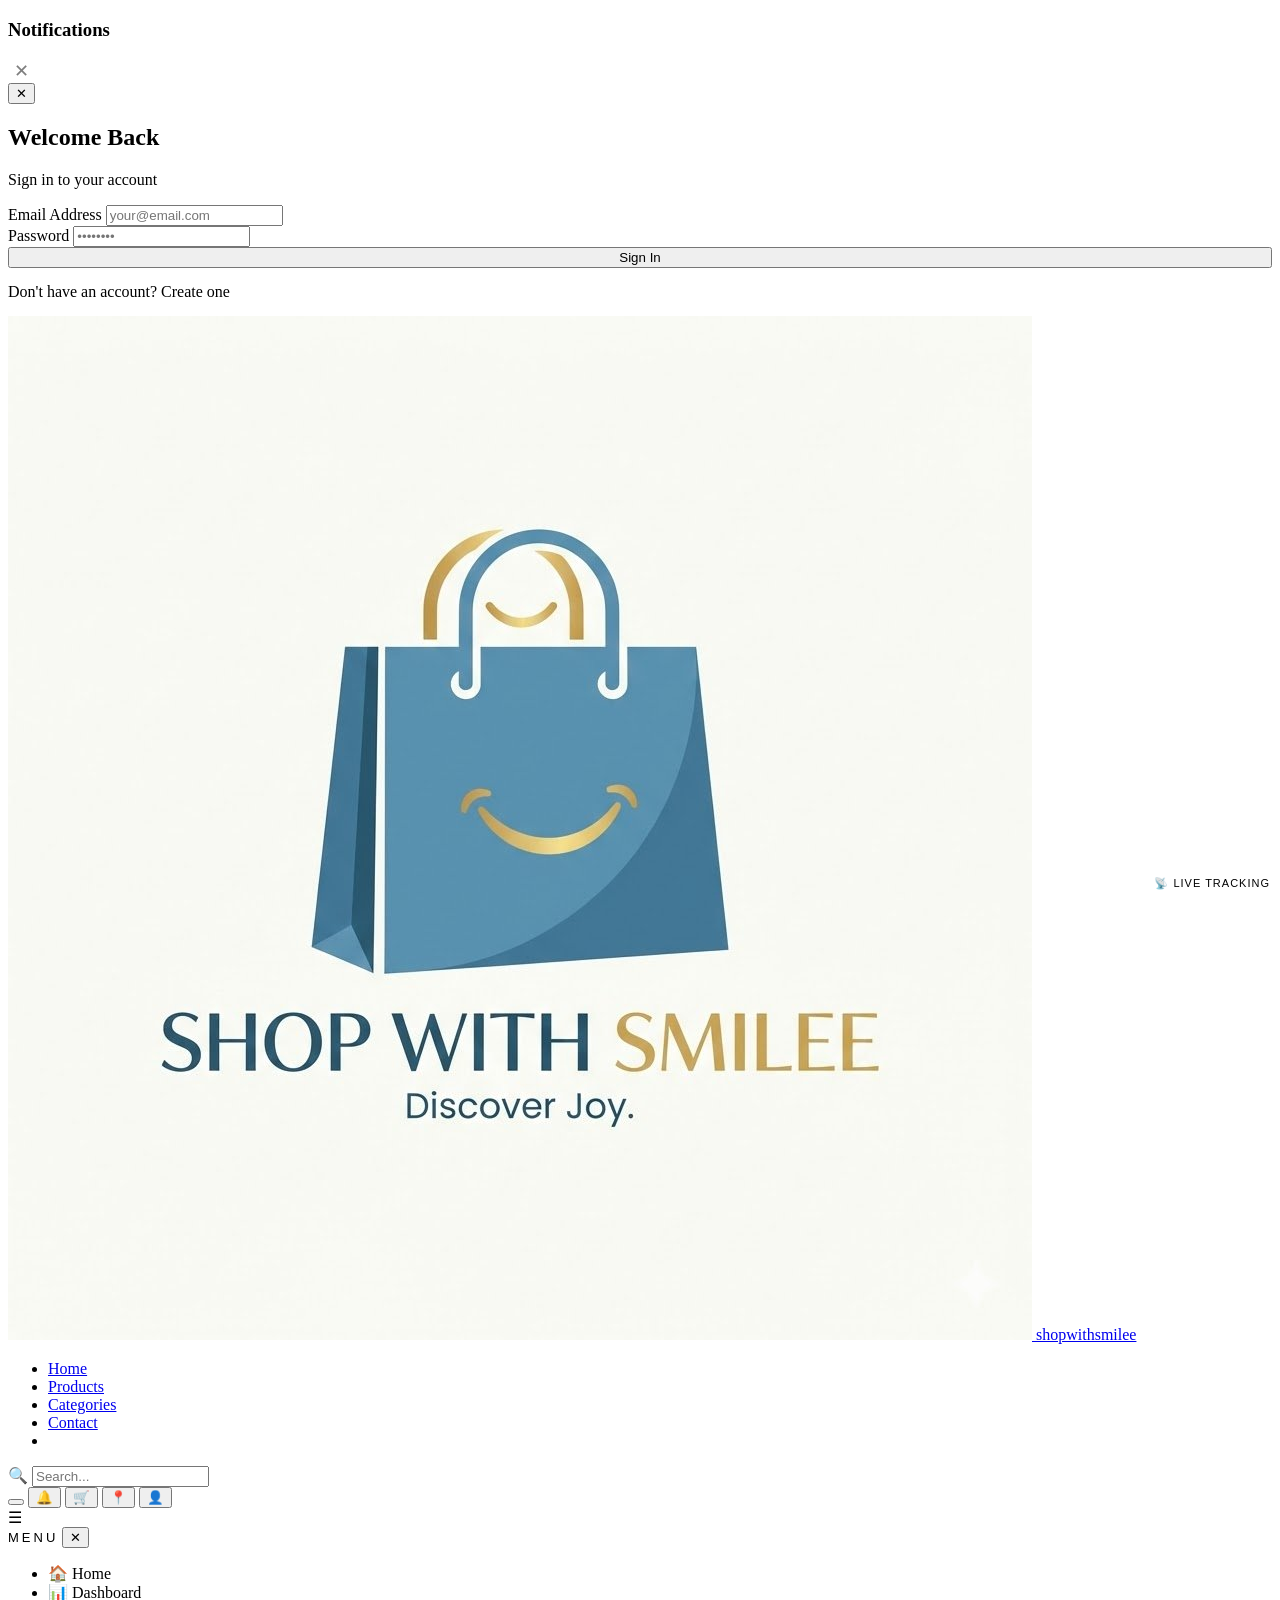
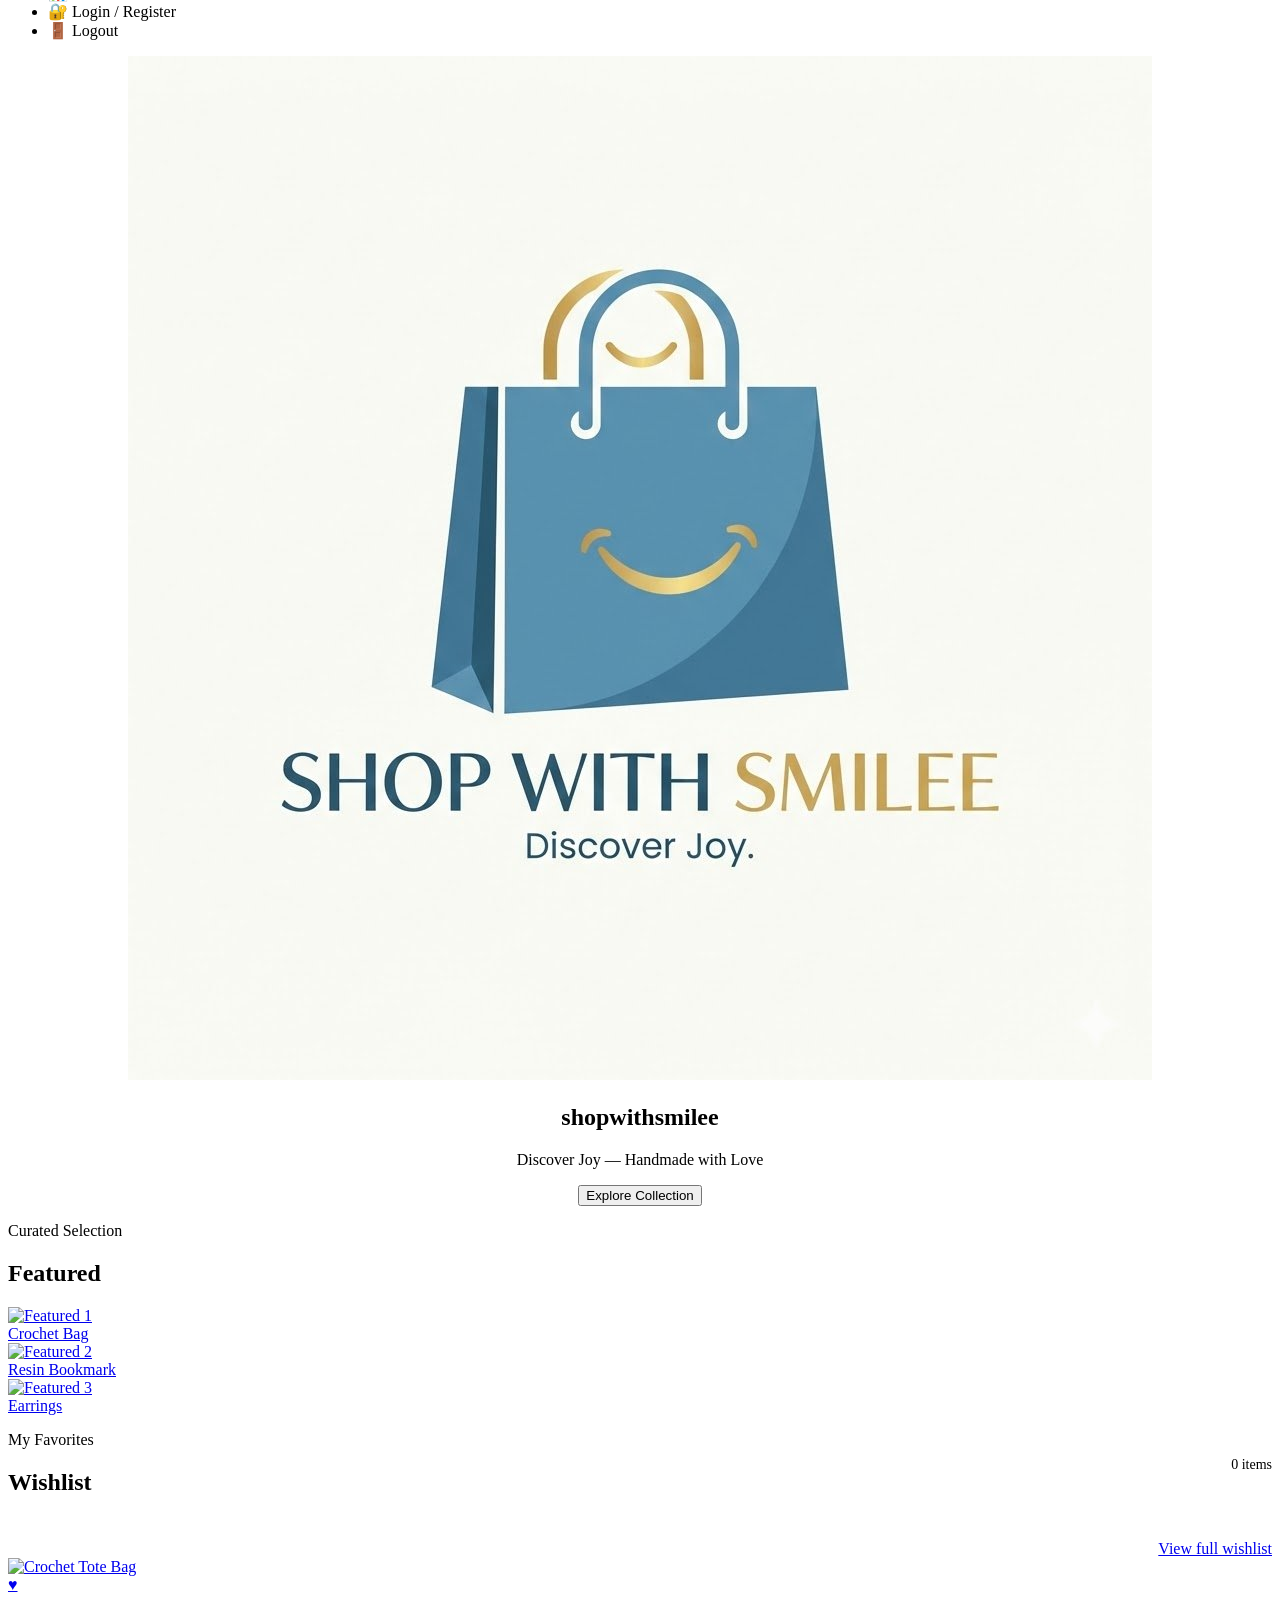
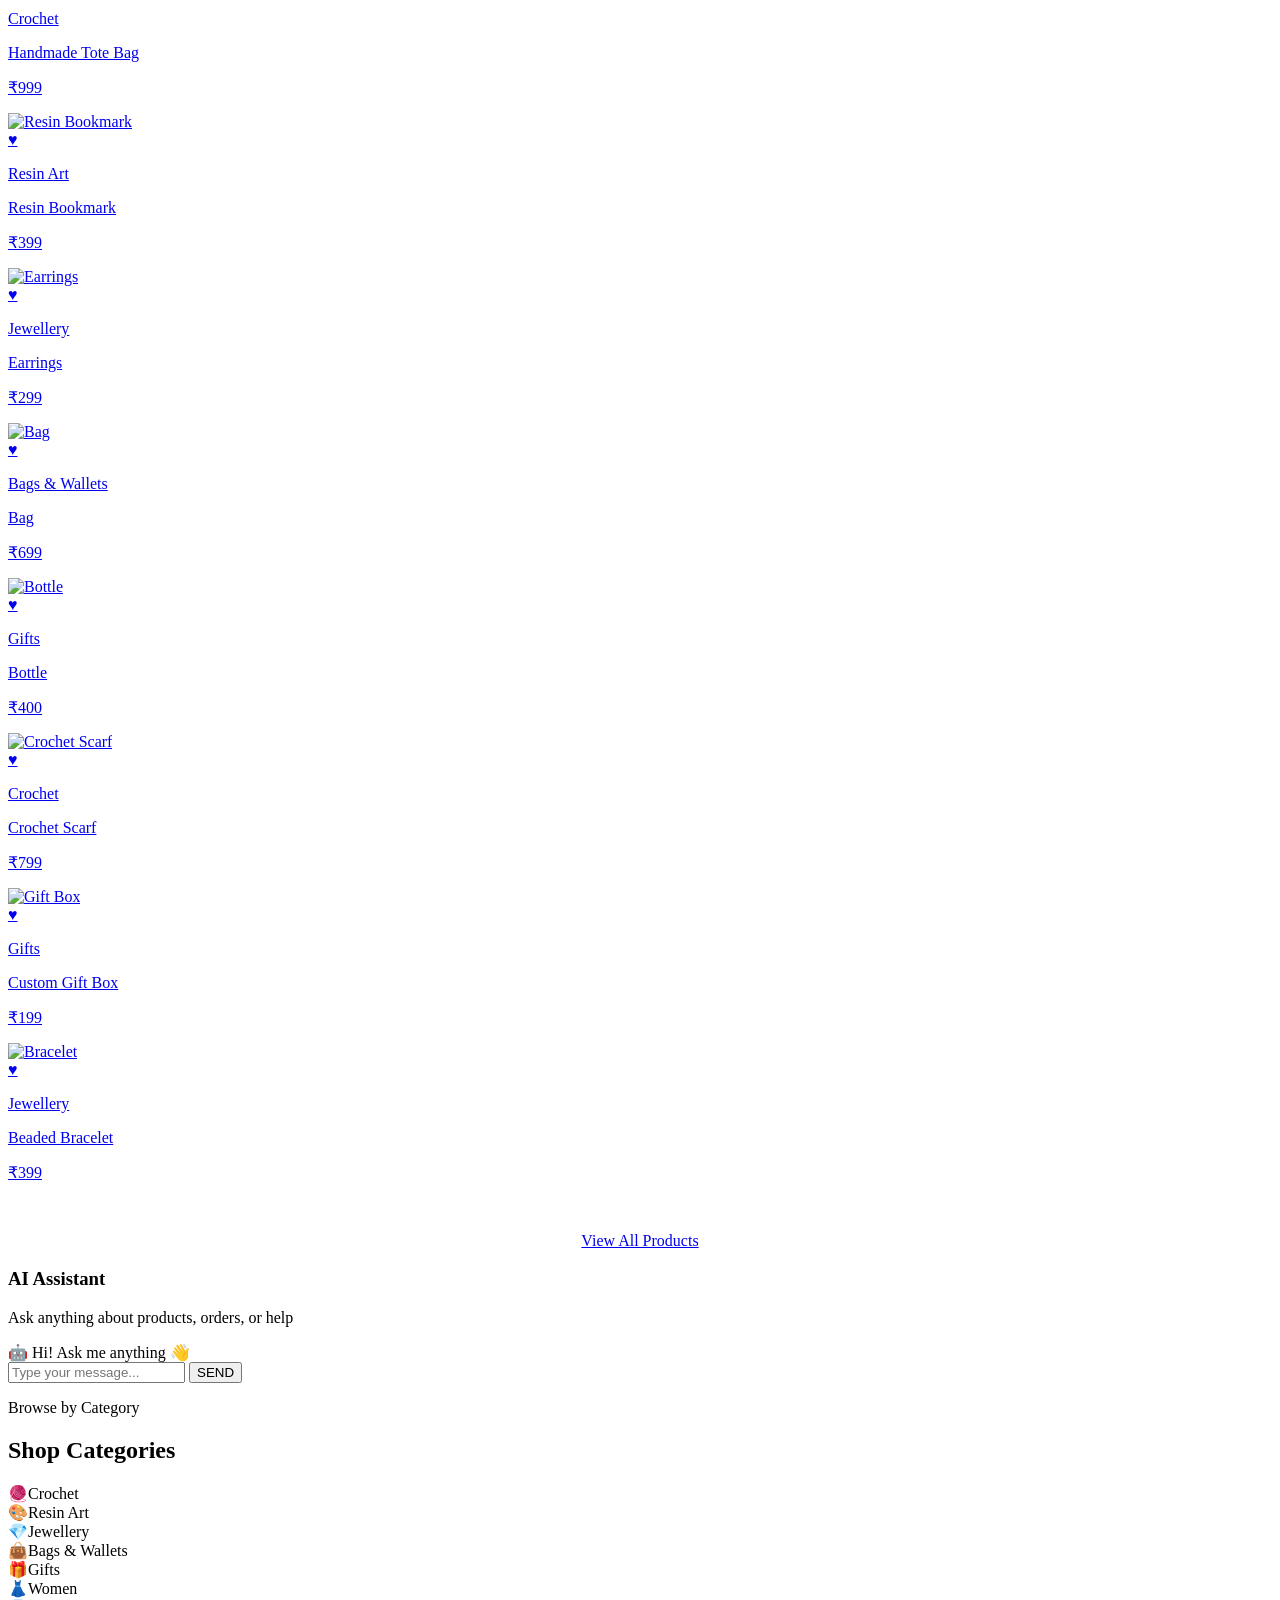
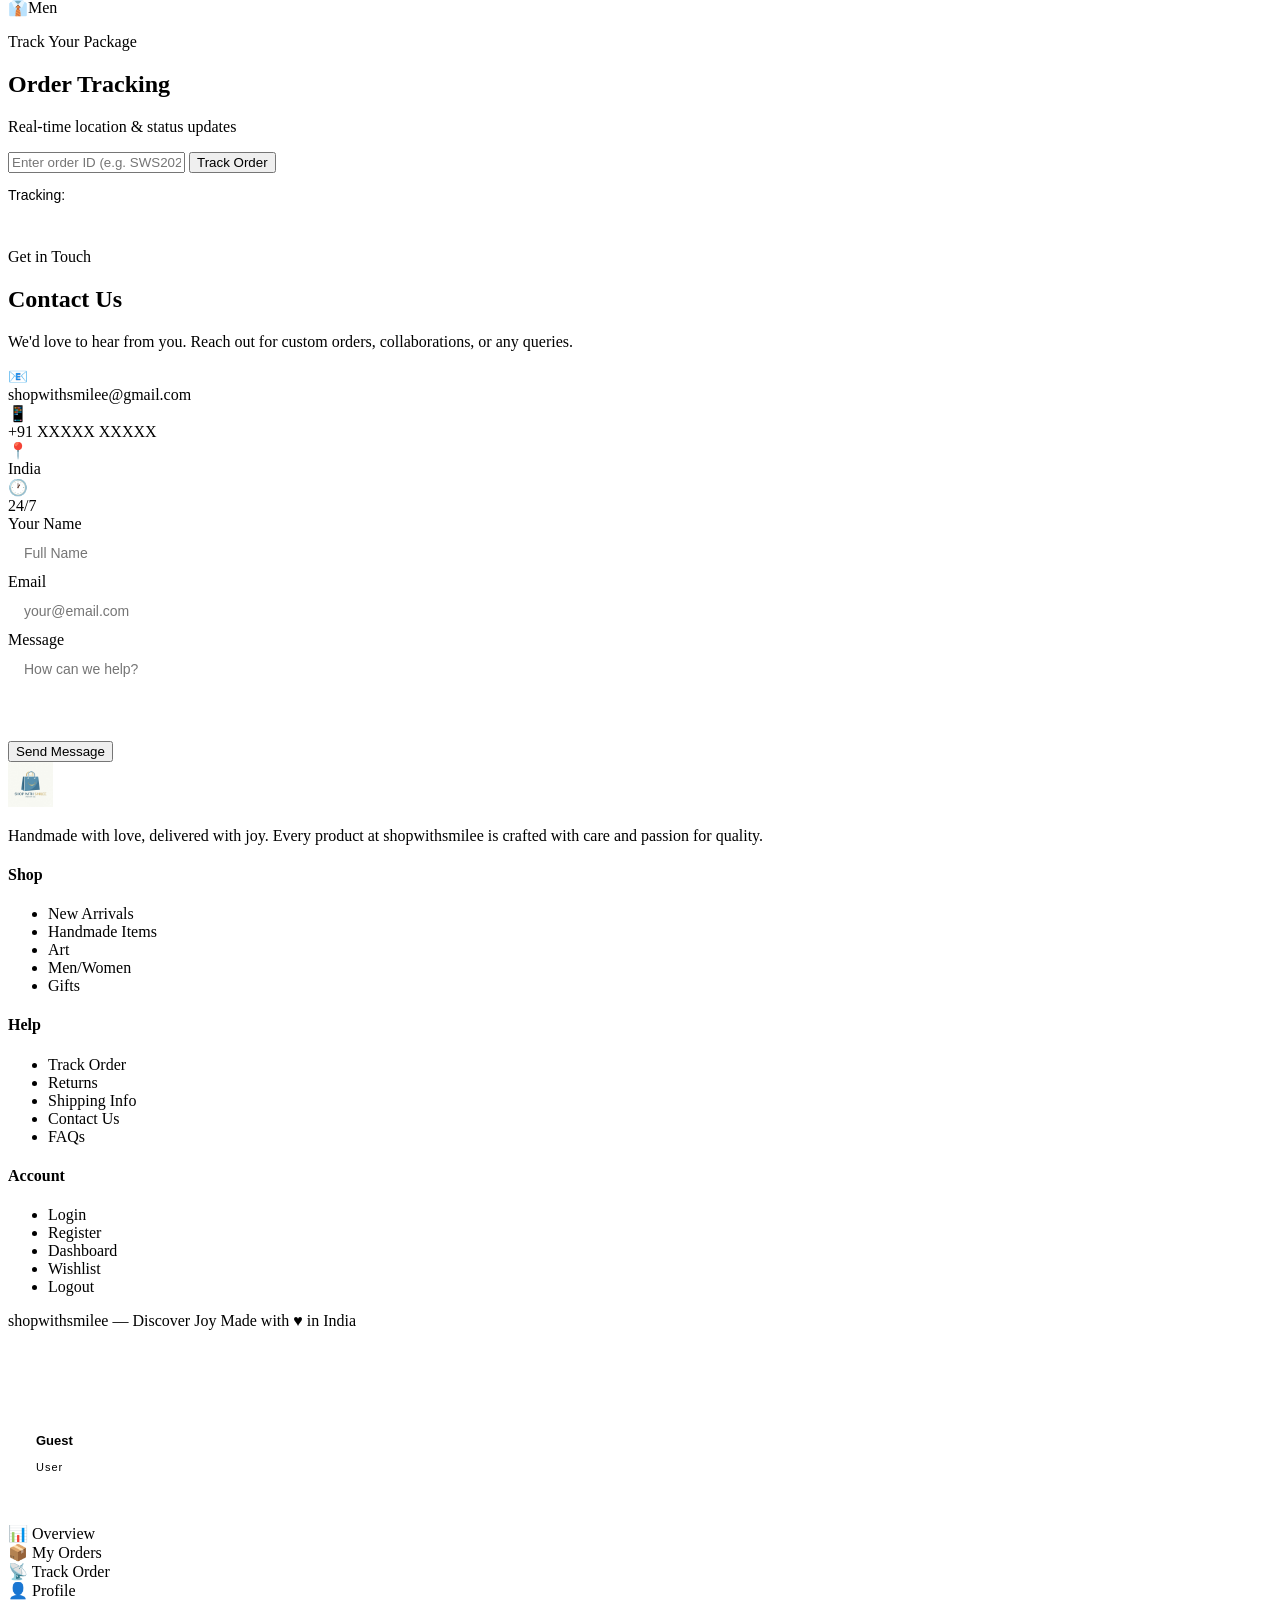
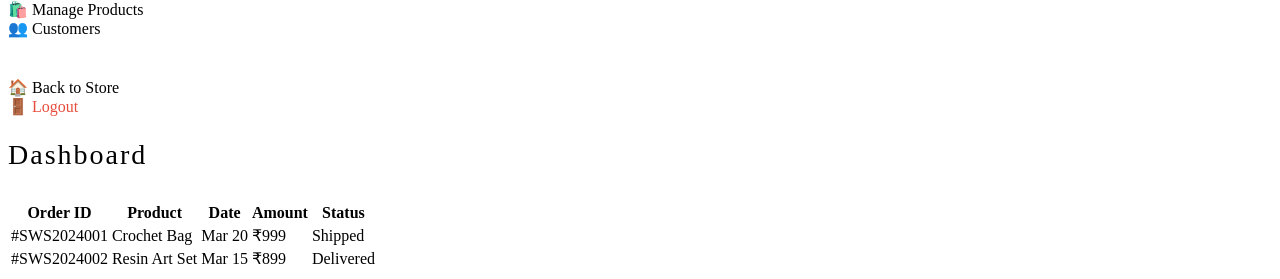
==== index.html @ 30ae318a "Add files via upload" ====
<!DOCTYPE html>
<html lang="en" data-theme="dark">

<head>
  <meta charset="UTF-8">
  <meta name="viewport" content="width=device-width, initial-scale=1.0">
  <title>shopwithsmilee — Discover Joy</title>
  <link rel="icon" href="logo.png" type="image/png">

  <link rel="stylesheet" href="css/style.css">
  <style>
    .hidden {
      display: none !important;
    }
  </style>
</head>

<body>
  <div class="cursor"></div>
  <div class="cursor-dot"></div>
  <div class="toast-container" id="toastContainer"></div>
  <div class="notif-panel" id="notifPanel">
    <div class="notif-header">
      <h3>Notifications</h3>
      <button onclick="closeNotifPanel()"
        style="background:none;border:none;color:var(--text);cursor:pointer;font-size:18px;opacity:0.5;">✕</button>
    </div>
    <div id="notifList"></div>
  </div>
  <div class="modal-overlay" id="authModal" onclick="if(event.target===this)closeLoginModal()">
    <div class="modal">
      <button class="modal-close" onclick="closeLoginModal()">✕</button>
      <h2 id="modalTitle">Welcome Back</h2>
      <p class="modal-subtitle" id="modalSub">Sign in to your account</p>
      <div id="loginForm">
        <p class="auth-error" id="loginError"></p>
        <form onsubmit="login(event)">
          <div class="form-group">
            <label>Email Address</label>
            <input type="email" id="loginEmail" placeholder="your@email.com" required>
          </div>
          <div class="form-group">
            <label>Password</label>
            <input type="password" id="loginPass" placeholder="••••••••" required>
          </div>
          <button type="submit" class="btn btn-gold" style="width:100%;margin-bottom:15px;">Sign In</button>
        </form>
        <div class="auth-switch">
          Don't have an account? <span onclick="showAuthTab('register')">Create one</span>
        </div>
        <p
          style="font-size:11px;color:var(--text3);text-align:center;margin-top:15px;font-family:'Segoe UI',sans-serif;letter-spacing:1px;">
        </p>
      </div>
      <div id="registerForm" style="display:none;">
        <p class="auth-error" id="registerError"></p>
        <form onsubmit="register(event)">
          <div class="form-group">
            <label>Full Name</label>
            <input type="text" id="regName" placeholder="Your Name" required>
          </div>
          <div class="form-group">
            <label>Email Address</label>
            <input type="email" id="regEmail" placeholder="your@email.com" required>
          </div>
          <div class="form-group">
            <label>Password</label>
            <input type="password" id="regPass" placeholder="Create password" required>
          </div>
          <button type="submit" class="btn btn-gold" style="width:100%;margin-bottom:15px;">Create Account</button>
        </form>
        <div class="auth-switch">
          Already have an account? <span onclick="showAuthTab('login')">Sign in</span>
        </div>
      </div>
    </div>
  </div>
  <header>
    <nav>
      <a href="#" class="nav-logo" onclick="closeDashboard()">
        <img src="logo.png" alt="shopwithsmilee logo">
        <span>shopwithsmilee</span>
      </a>
      <ul>
        <li><a href="#" onclick="closeDashboard()">Home</a></li>
        <li><a href="#products" onclick="closeDashboard()">Products</a></li>
        <li><a href="#categories" onclick="closeDashboard()">Categories</a></li>
        <li><a href="#contact" onclick="closeDashboard()">Contact</a></li>
        <li><a href="#" onclick="openDashboard()" id="dashLink" style="display:none;">Dashboard</a></li>
      </ul>
      <div class="nav-right">
        <div class="search-wrapper">
          <span class="search-icon">🔍</span>
          <input type="text" id="searchInput" placeholder="Search..." oninput="searchProducts(this.value)">
        </div>

        <button class="theme-toggle" onclick="toggleTheme()" title="Toggle theme"></button>

        <button class="nav-icon" onclick="toggleNotifPanel()" style="position:relative;">
          🔔
          <div class="notif-dot" id="notifDot"></div>
        </button>

        <button class="nav-icon" onclick="window.location='cart.html'" style="position:relative;">
          🛒
          <div class="cart-badge"></div>
        </button>

        <button class="nav-icon" onclick="getLocation()" title="Enable location for order tracking">📍</button>

        <button class="nav-icon" id="loginBtn" onclick="currentUser ? openDashboard() : openLoginModal()">👤</button>

        <div class="menu-btn nav-icon" onclick="openMenu()">☰</div>
      </div>
    </nav>
  </header>

  <div class="sidebar" id="sidebar">
    <div class="sidebar-header">
      <span
        style="font-size:13px;letter-spacing:3px;text-transform:uppercase;color:var(--text3);font-family:'Segoe UI',sans-serif;">Menu</span>
      <button class="sidebar-close" onclick="closeMenu()">✕</button>
    </div>
    <ul>
      <li onclick="closeDashboard();closeMenu();">🏠 Home</li>
      <li onclick="openDashboard();closeMenu();">📊 Dashboard</li>
      <li onclick="openLoginModal();closeMenu();">🔐 Login / Register</li>
      <li onclick="logout();closeMenu();">🚪 Logout</li>
    </ul>
  </div>
  <div id="overlay" onclick="closeMenu()"></div>
  <div id="mainContent">
    <section class="hero">
      <div class="fade" style="text-align:center;position:relative;z-index:2;">
        <div class="hero-logo-wrap">
          <div class="rotating-square"></div>
          <div class="rotating-square2"></div>
          <img src="logo.png" class="hero-logo" alt="shopwithsmilee">
        </div>
        <h1>shop<span>with</span>smilee</h1>
        <p>Discover Joy — Handmade with Love</p>
        <button class="btn" onclick="scrollToSection('products')">Explore Collection</button>
      </div>
    </section>
    <section class="section fade" id="products">
      <p class="section-label">Curated Selection</p>
      <h2 class="section-title">Featured</h2>

      <div class="featured">
        <a href="products.html?category=crochet" class="featured-card" onclick="goToCategory('crochet');return false;">
          <img src="https://images.unsplash.com/photo-1548036328-c9fa89d128fa?w=800&q=80" alt="Featured 1">
          <div class="overlay">Crochet Bag</div>
        </a>
        <a href="products.html?category=resin" class="featured-card" onclick="goToCategory('resin');return false;">
          <img src="https://i.pinimg.com/1200x/8d/f5/cc/8df5cc351829e4ac20a282f4208ee265.jpg" alt="Featured 2">
          <div class="overlay">Resin Bookmark</div>
        </a>
        <a href="products.html?category=jewellery" class="featured-card"
          onclick="goToCategory('jewellery');return false;">
          <img src="https://i.pinimg.com/1200x/d7/65/47/d76547a6725f466234883b1d8cabcb10.jpg" alt="Featured 3">
          <div class="overlay">Earrings</div>
        </a>
      </div>

      <section class="section fade" id="wishlistSection">
        <div style="display:flex;align-items:center;justify-content:space-between;gap:1rem;flex-wrap:wrap;">
          <div>
            <p class="section-label">My Favorites</p>
            <h2 class="section-title">Wishlist</h2>
          </div>
          <div id="wishlistCount" style="font-size:14px;color:var(--text3);">0 items</div>
        </div>
        <div class="wishlist-preview" id="wishlistPreview" style="margin-top:24px;"></div>
        <div style="margin-top:18px; text-align:right;">
          <a href="wishlist.html" class="btn btn-gold">View full wishlist</a>
        </div>
      </section>

      <div class="products-grid" id="productsGrid">
        <a href="product.html?id=handmade-tote-bag" class="product-card">
          <div class="card-img-wrap">
            <img src="https://i.pinimg.com/1200x/9e/17/bb/9e17bbd8501a84c3ba8adc063e0e12e3.jpg" alt="Crochet Tote Bag">
          </div>
          <div class="card-wishlist" onclick="event.preventDefault();addToWishlistFromCard(this)">♥</div>
          <div class="card-info">
            <p class="card-tag">Crochet</p>
            <p class="card-name">Handmade Tote Bag</p>
            <p class="card-price">₹999</p>
          </div>
        </a>

        <a href="product.html?id=resin-bookmark" class="product-card">
          <div class="card-img-wrap">
            <img src='https://i.pinimg.com/1200x/8d/f5/cc/8df5cc351829e4ac20a282f4208ee265.jpg' alt="Resin Bookmark">
          </div>
          <div class="card-wishlist" onclick="event.preventDefault();addToWishlistFromCard(this)">♥</div>
          <div class="card-info">
            <p class="card-tag">Resin Art</p>
            <p class="card-name">Resin Bookmark</p>
            <p class="card-price">₹399</p>
          </div>
        </a>

        <a href="product.html?id=earrings" class="product-card">
          <div class="card-img-wrap">
            <img src="https://i.pinimg.com/1200x/d7/65/47/d76547a6725f466234883b1d8cabcb10.jpg" alt="Earrings">
          </div>
          <div class="card-wishlist" onclick="event.preventDefault();addToWishlistFromCard(this)">♥</div>
          <div class="card-info">
            <p class="card-tag">Jewellery</p>
            <p class="card-name">Earrings</p>
            <p class="card-price">₹299</p>
          </div>
        </a>

        <a href="product.html?id=bag" class="product-card">
          <div class="card-img-wrap">
            <img src="https://i.pinimg.com/1200x/82/38/9e/82389eec47c237d0fd8855c1ccf81f16.jpg" alt="Bag">
          </div>
          <div class="card-wishlist" onclick="event.preventDefault();addToWishlistFromCard(this)">♥</div>
          <div class="card-info">
            <p class="card-tag">Bags & Wallets</p>
            <p class="card-name">Bag</p>
            <p class="card-price">₹699</p>
          </div>
        </a>

        <a href="product.html?id=bottle" class="product-card">
          <div class="card-img-wrap">
            <img src="https://images.unsplash.com/photo-1602143407151-7111542de6e8?w=400&q=80" alt="Bottle">
          </div>
          <div class="card-wishlist" onclick="event.preventDefault();addToWishlistFromCard(this)">♥</div>
          <div class="card-info">
            <p class="card-tag">Gifts</p>
            <p class="card-name">Bottle</p>
            <p class="card-price">₹400</p>
          </div>
        </a>

        <a href="product.html?id=crochet-scarf" class="product-card">
          <div class="card-img-wrap">
            <img src="https://i.pinimg.com/736x/49/d4/4e/49d44ee86c27da0428bfda907baa7f34.jpg" alt="Crochet Scarf">
          </div>
          <div class="card-wishlist" onclick="event.preventDefault();addToWishlistFromCard(this)">♥</div>
          <div class="card-info">
            <p class="card-tag">Crochet</p>
            <p class="card-name">Crochet Scarf</p>
            <p class="card-price">₹799</p>
          </div>
        </a>

        <a href="product.html?id=gift-box" class="product-card">
          <div class="card-img-wrap">
            <img src="https://i.pinimg.com/736x/dc/a3/c5/dca3c55ada4a19c87bbb351b8e697ade.jpg" alt="Gift Box">
          </div>
          <div class="card-wishlist" onclick="event.preventDefault();addToWishlistFromCard(this)">♥</div>
          <div class="card-info">
            <p class="card-tag">Gifts</p>
            <p class="card-name">Custom Gift Box</p>
            <p class="card-price">₹199</p>
          </div>
        </a>

        <a href="products.html" class="product-card">
          <div class="card-img-wrap">
            <img src="https://tse3.mm.bing.net/th/id/OIP.QENkMEyNWrg93ZJokPGT1wHaJP?rs=1&pid=ImgDetMain&o=7&rm=3"
              alt="Bracelet">
          </div>
          <div class="card-wishlist" onclick="event.preventDefault();addToWishlistFromCard(this)">♥</div>
          <div class="card-info">
            <p class="card-tag">Jewellery</p>
            <p class="card-name">Beaded Bracelet</p>
            <p class="card-price">₹399</p>
          </div>
        </a>
      </div>

      <div style="text-align:center;margin-top:50px;">
        <a href="products.html" class="btn">View All Products</a>
      </div>



      <section class="ai-section">
        <h1>AI Assistant</h1>

        <div class="ai-container">
          <p class="ai-sub">Ask anything about products, orders, or help</p>

          <div id="chatMessages" class="chat-box">
            <div class="bot-msg">🤖 Hi! Ask me anything 👋</div>
          </div>

          <div class="chat-input-area">
            <input id="chatInput" placeholder="Type your message..." />
            <button onclick="askAI()">SEND</button>
          </div>
        </div>
      </section>

      <script>
        async function askAI() {
          const input = document.getElementById("chatInput");
          const chat = document.getElementById("chatMessages");

          const msg = input.value.trim();
          if (!msg) return;

          chat.innerHTML += `<div><b>You:</b> ${msg}</div>`;
          input.value = "";

          chat.innerHTML += `<div id="loading">🤖 Thinking...</div>`;
          chat.scrollTop = chat.scrollHeight;

          try {
            const res = await fetch("https://openrouter.ai/api/v1/chat/completions", {
              method: "POST",
              headers: {
                "Authorization": "Bearer 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",
                "Content-Type": "application/json",
                "HTTP-Referer": "http://127.0.0.1:5500",
                "X-Title": "shopwithsmilee"
              },
              body: JSON.stringify({
                model: "openrouter/auto",
                messages: [
                  {
                    role: "system",
                    content: `{

You are an AI shopping assistant for shopwithsmilee. Talk like a human and suggest products only when they ask for product recommendations.
 Ask me about products, styling tips, or anything about your orders!

ONLY suggest products from this list:

1. Crochet Tote Bag → product1.html
2. Resin Art → products.html
3. Earrings → products.html
4. Bag → products.html
5. Gift Box → products.html

RULES:
- Only suggest products when they ask if they ask about one product give link of that particular product.
-use fakestore api to suggest similar products if they ask for more options.
- Always suggest with clickable HTML links
- Format MUST be like:
 <a href="product1.html" target="_blank">Crochet Tote Bag</a>
- Keep answers short (1-2 lines)
- Be friendly

Example:
You can try this <a href="product1.html" target="_blank">Crochet Tote Bag</a> — stylish and handmade! 🎁
`
                  },
                  {
                    role: "user",
                    content: msg
                  }
                ]
              })
            });

            const data = await res.json();
            console.log(data);

            document.getElementById("loading").remove();

            let reply = "No response";

            if (data.choices && data.choices.length > 0) {
              reply =
                data.choices[0].message?.content ||
                data.choices[0].text ||
                "Empty reply";
            } else if (data.error) {
              reply = "Error: " + data.error.message;
            }

            chat.innerHTML += `<div><b>AI:</b> ${reply}</div>`;
            chat.scrollTop = chat.scrollHeight;

          } catch (err) {
            document.getElementById("loading").remove();
            chat.innerHTML += `<div style="color:red;">⚠️ Connection error</div>`;
          }
        }
      </script>

      <section class="section fade" id="categories">
        <p class="section-label">Browse by Category</p>
        <h2 class="section-title">Shop Categories</h2>
        <div class="categories-grid">
          <div class="cat-card" onclick="goToCategory('crochet')"><span class="cat-icon">🧶</span>Crochet</div>
          <div class="cat-card" onclick="goToCategory('resin')"><span class="cat-icon">🎨</span>Resin Art</div>
          <div class="cat-card" onclick="goToCategory('jewellery')"><span class="cat-icon">💎</span>Jewellery</div>
          <div class="cat-card" onclick="goToCategory('bags')"><span class="cat-icon">👜</span>Bags & Wallets</div>
          <div class="cat-card" onclick="goToCategory('gifts')"><span class="cat-icon">🎁</span>Gifts</div>
          <div class="cat-card" onclick="goToCategory('women')"><span class="cat-icon">👗</span>Women</div>
          <div class="cat-card" onclick="goToCategory('men')"><span class="cat-icon">👔</span>Men</div>
        </div>
      </section>

      <section class="section fade" id="tracking">
        <p class="section-label">Track Your Package</p>
        <h2 class="section-title">Order Tracking</h2>
        <div class="tracking-panel">
          <p class="tracking-subtitle">Real-time location & status updates</p>
          <div class="tracking-input-row">
            <input type="text" id="trackingInput" placeholder="Enter order ID (e.g. SWS2024001)">
            <button class="btn btn-accent" onclick="openOrders()">Track Order</button>
          </div>
          <div id="trackingResult" class="tracking-result">
            <p style="font-size:14px;font-family:'Segoe UI',sans-serif;color:var(--text2);margin-bottom:10px;">
              Tracking: <strong id="trackingProduct"></strong>
            </p>
            <div id="trackingTimeline" class="tracking-timeline"></div>
            <div id="trackingMap" class="track-map">
              <div class="map-grid"></div>
              <div id="mapPin" class="map-pin" style="left:15%;top:50%;transform:translate(-50%,-50%)">📦</div>
              <div
                style="position:absolute;bottom:10px;right:10px;font-size:11px;letter-spacing:1px;z-index:2;font-family:'Segoe UI',sans-serif;color:var(--text3);">
                📡 LIVE TRACKING
              </div>
            </div>
          </div>
        </div>
      </section>
      <section class="section fade" id="contact">
        <p class="section-label">Get in Touch</p>
        <h2 class="section-title">Contact Us</h2>
        <div class="contact-grid">
          <div class="contact-info">
            <p>We'd love to hear from you. Reach out for custom orders, collaborations, or any queries.</p>
            <div class="contact-detail">
              <div class="contact-detail-icon">📧</div>
              <span>shopwithsmilee@gmail.com</span>
            </div>
            <div class="contact-detail">
              <div class="contact-detail-icon">📱</div>
              <span>+91 XXXXX XXXXX</span>
            </div>
            <div class="contact-detail">
              <div class="contact-detail-icon">📍</div>
              <span>India</span>
            </div>
            <div class="contact-detail">
              <div class="contact-detail-icon">🕐</div>
              <span>24/7</span>
            </div>
          </div>
          <div>
            <div class="form-group">
              <label>Your Name</label>
              <input type="text" placeholder="Full Name"
                style="background:var(--bg3);border:1px solid var(--border);color:var(--text);padding:12px 16px;width:100%;font-size:14px;font-family:'Segoe UI',sans-serif;border-radius:2px;">
            </div>
            <div class="form-group">
              <label>Email</label>
              <input type="email" placeholder="your@email.com"
                style="background:var(--bg3);border:1px solid var(--border);color:var(--text);padding:12px 16px;width:100%;font-size:14px;font-family:'Segoe UI',sans-serif;border-radius:2px;">
            </div>
            <div class="form-group">
              <label>Message</label>
              <textarea rows="4" placeholder="How can we help?"
                style="background:var(--bg3);border:1px solid var(--border);color:var(--text);padding:12px 16px;width:100%;font-size:14px;font-family:'Segoe UI',sans-serif;border-radius:2px;resize:vertical;"></textarea>
            </div>


            <button class="btn btn-accent"
              onclick="showToast('Message Sent','We will get back to you shortly!','success')">Send Message</button>
          </div>
        </div>
      </section>

      <footer>
        <div class="footer-grid">
          <div class="footer-brand">
            <img src="logo.png" style="height:45px;">
            <p>Handmade with love, delivered with joy. Every product at shopwithsmilee is crafted with care and passion
              for quality.</p>
          </div>
          <div class="footer-col">
            <h4>Shop</h4>
            <ul>
              <li>New Arrivals</li>
              <li>Handmade Items</li>
              <li>Art</li>
              <li>Men/Women</li>
              <li>Gifts</li>
            </ul>
          </div>
          <div class="footer-col">
            <h4>Help</h4>
            <ul>
              <li onclick="scrollToSection('tracking')">Track Order</li>
              <li>Returns</li>
              <li>Shipping Info</li>
              <li onclick="scrollToSection('contact')">Contact Us</li>
              <li>FAQs</li>
            </ul>
          </div>
          <div class="footer-col">
            <h4>Account</h4>
            <ul>
              <li onclick="openLoginModal()">Login</li>
              <li onclick="showAuthTab('register');openLoginModal()">Register</li>
              <li onclick="openDashboard()">Dashboard</li>
              <li>Wishlist</li>
              <li onclick="logout()">Logout</li>
            </ul>
          </div>
        </div>
        <div class="footer-bottom">
          <span>shopwithsmilee — Discover Joy</span>
          <span>Made with ♥ in India</span>
        </div>
      </footer>

  </div>

  <div class="dashboard-page" id="dashboardPage" style="padding-top:70px;">
    <div class="dashboard-layout">
      <div class="dash-sidebar">
        <div style="padding:20px 28px 30px;border-bottom:1px solid var(--border);margin-bottom:10px;">
          <p style="font-size:13px;font-family:'Segoe UI',sans-serif;font-weight:600;" id="userLabel">Guest</p>
          <p style="font-size:11px;color:var(--text3);font-family:'Segoe UI',sans-serif;letter-spacing:1px;margin-top:4px;"
            id="userRole">User</p>
        </div>
        <div class="dash-sidebar-item active" data-tab="overview" onclick="switchDashTab('overview')">📊 Overview</div>
        <div class="dash-sidebar-item" data-tab="orders" onclick="switchDashTab('orders')">📦 My Orders</div>
        <div class="dash-sidebar-item" data-tab="track" onclick="switchDashTab('track')">📡 Track Order</div>
        <div class="dash-sidebar-item" data-tab="profile" onclick="switchDashTab('profile')">👤 Profile</div>
        <div class="dash-sidebar-item admin-only" data-tab="products" onclick="switchDashTab('products')">🛍️ Manage
          Products</div>
        <div class="dash-sidebar-item admin-only" data-tab="customers" onclick="switchDashTab('customers')">👥 Customers
        </div>
        <div class="dash-sidebar-item" onclick="closeDashboard()"
          style="margin-top:20px;border-top:1px solid var(--border);padding-top:20px;">🏠 Back to Store</div>
        <div class="dash-sidebar-item" onclick="logout()" style="color:#e74c3c;">🚪 Logout</div>
      </div>

      <div class="dash-content" id="dashMainContent">
        <h2 style="font-size:28px;font-weight:300;letter-spacing:2px;margin-bottom:30px;" id="dashTitle">Dashboard</h2>
        <div class="dash-cards" id="dashStats"></div>
        <div class="dash-table">
          <table>
            <thead>
              <tr>
                <th>Order ID</th>
                <th>Product</th>
                <th>Date</th>
                <th>Amount</th>
                <th>Status</th>
              </tr>
            </thead>
            <tbody>
              <tr>
                <td>#SWS2024001</td>
                <td>Crochet Bag</td>
                <td>Mar 20</td>
                <td>₹999</td>
                <td><span class="status-badge status-shipped">Shipped</span></td>
              </tr>
              <tr>
                <td>#SWS2024002</td>
                <td>Resin Art Set</td>
                <td>Mar 15</td>
                <td>₹899</td>
                <td><span class="status-badge status-delivered">Delivered</span></td>
              </tr>
            </tbody>
          </table>
        </div>
      </div>
    </div>
  </div>

  <script src="js/main.js"></script>
  <script>

    function updateDashRoleLabel() {
      const roleEl = document.getElementById('userRole');

      if (roleEl && currentUser) roleEl.textContent = currentUser.role === 'admin' ? '🛡️ Administrator' : '👤 Customer';
    }

    const _origUpdateAuthUI = updateAuthUI;

    document.addEventListener('DOMContentLoaded', () => {
      updateDashRoleLabel();
      renderDashboard();
    });

  </script>

</body>

</html>
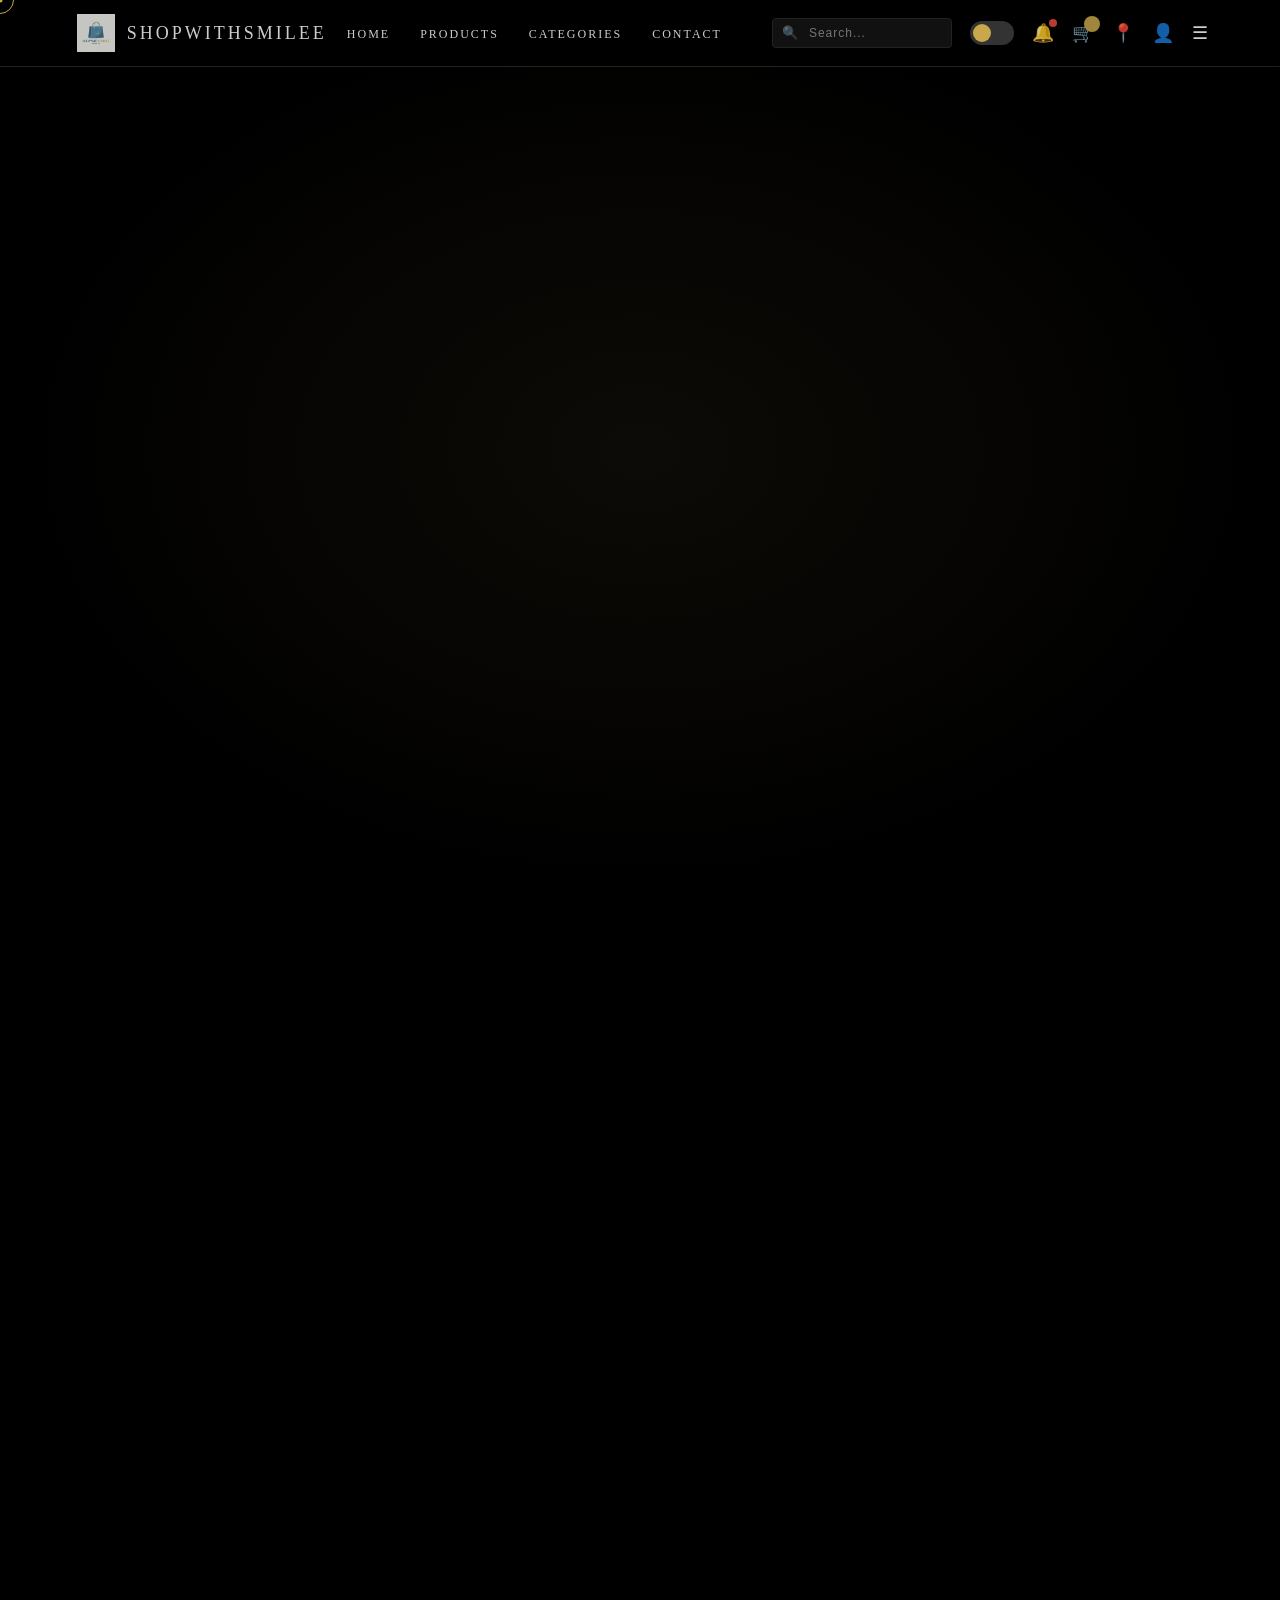
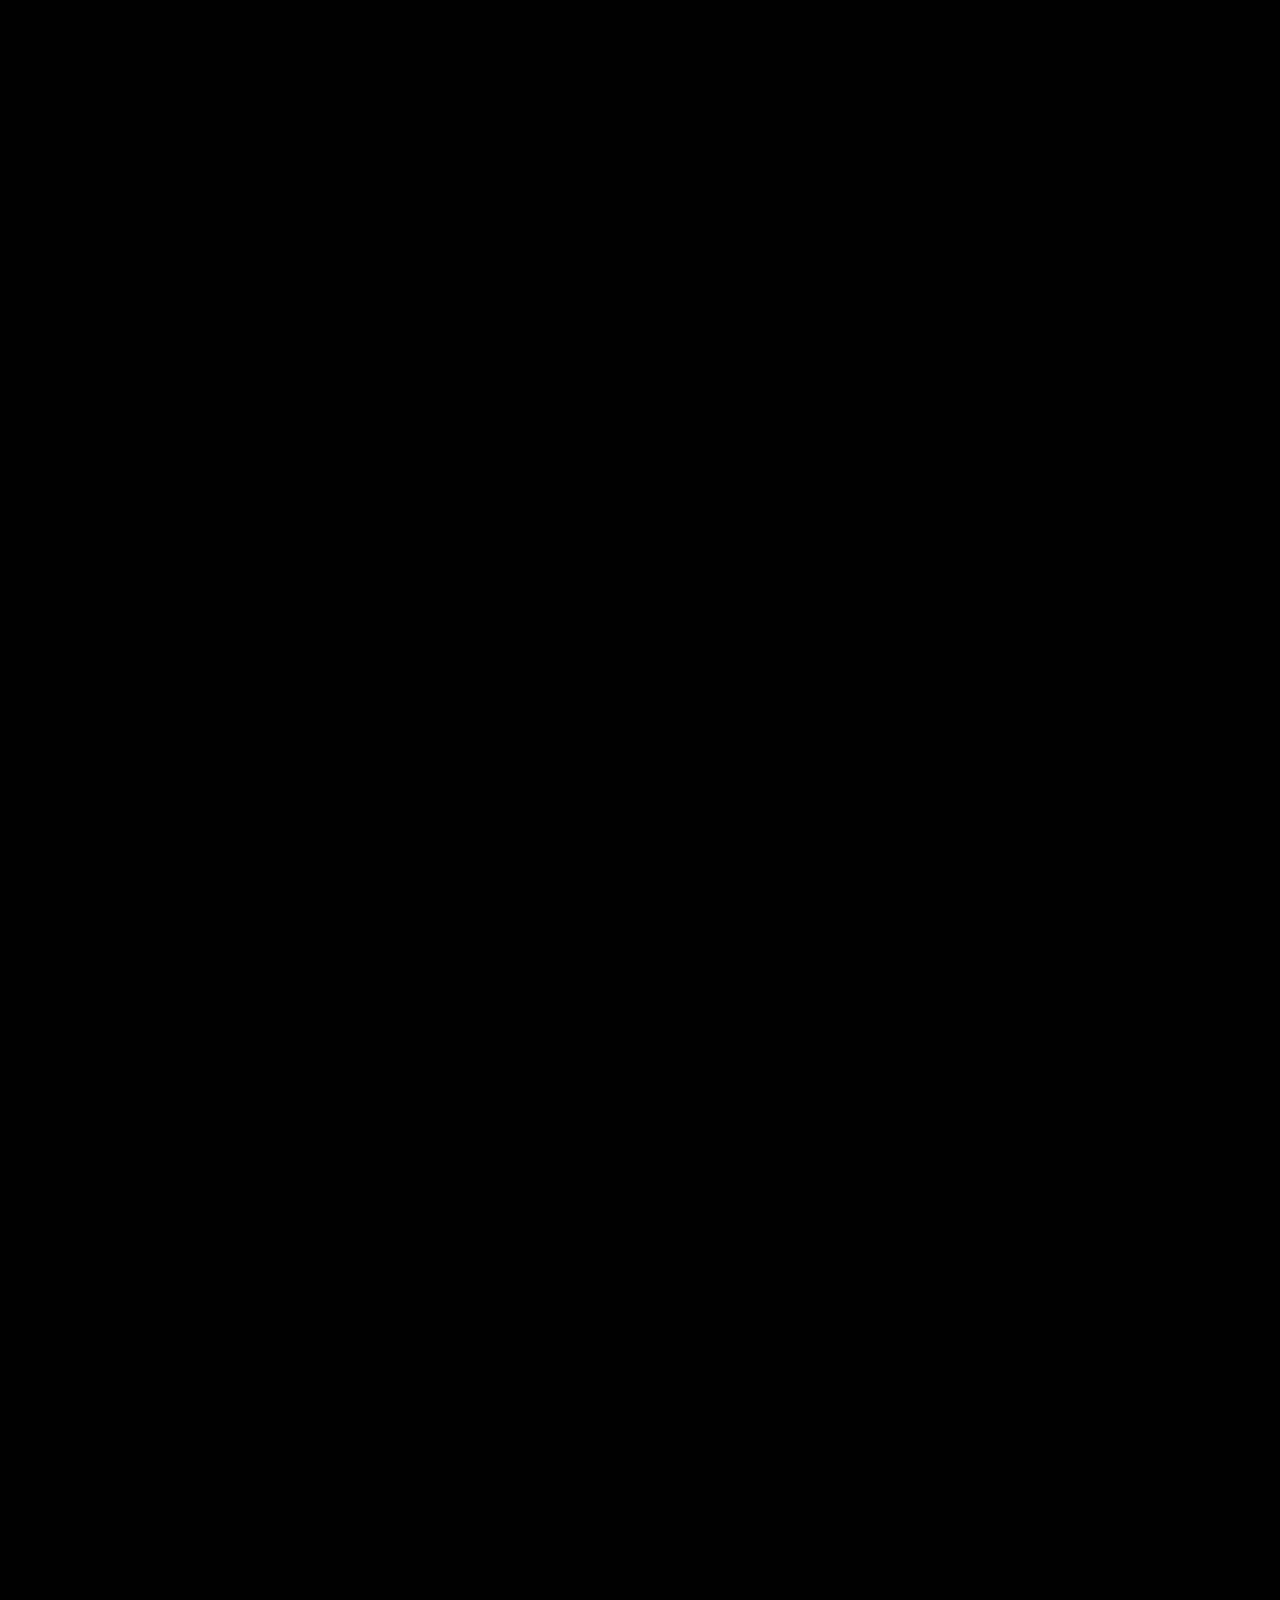
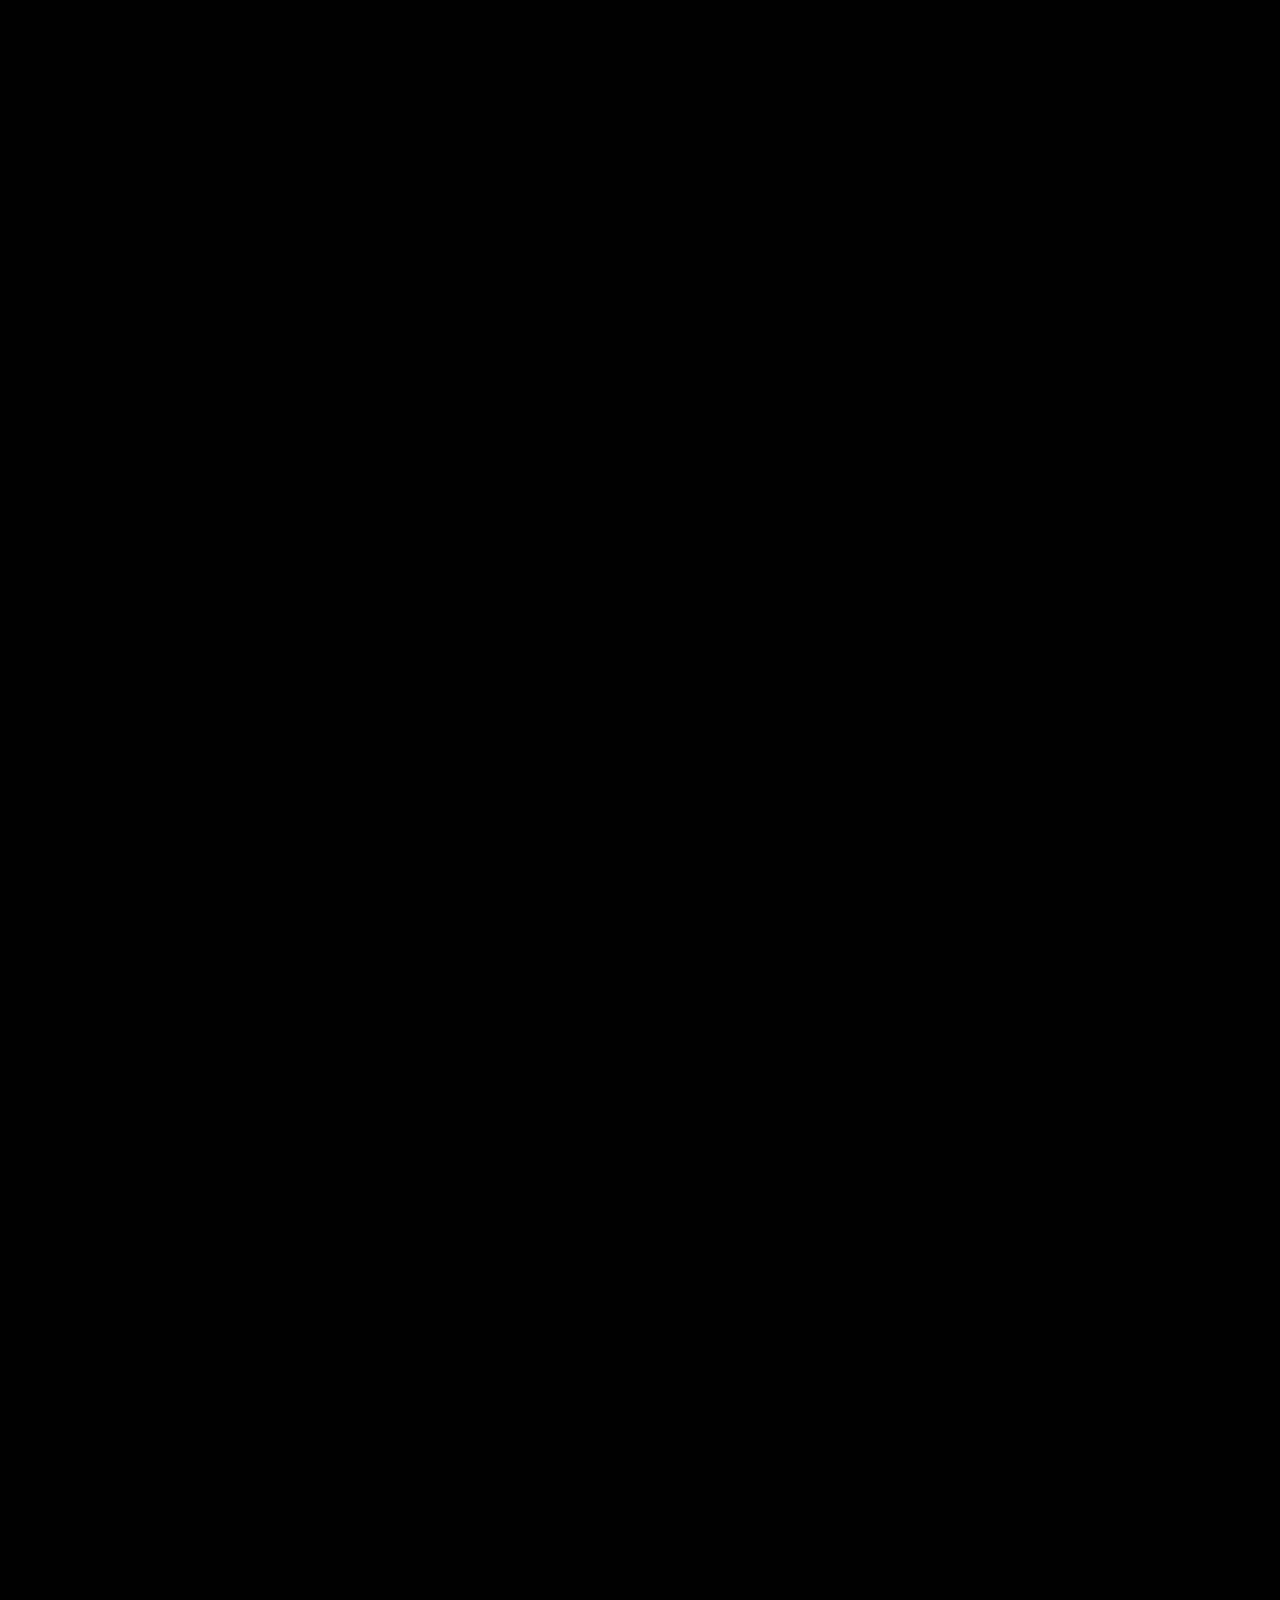
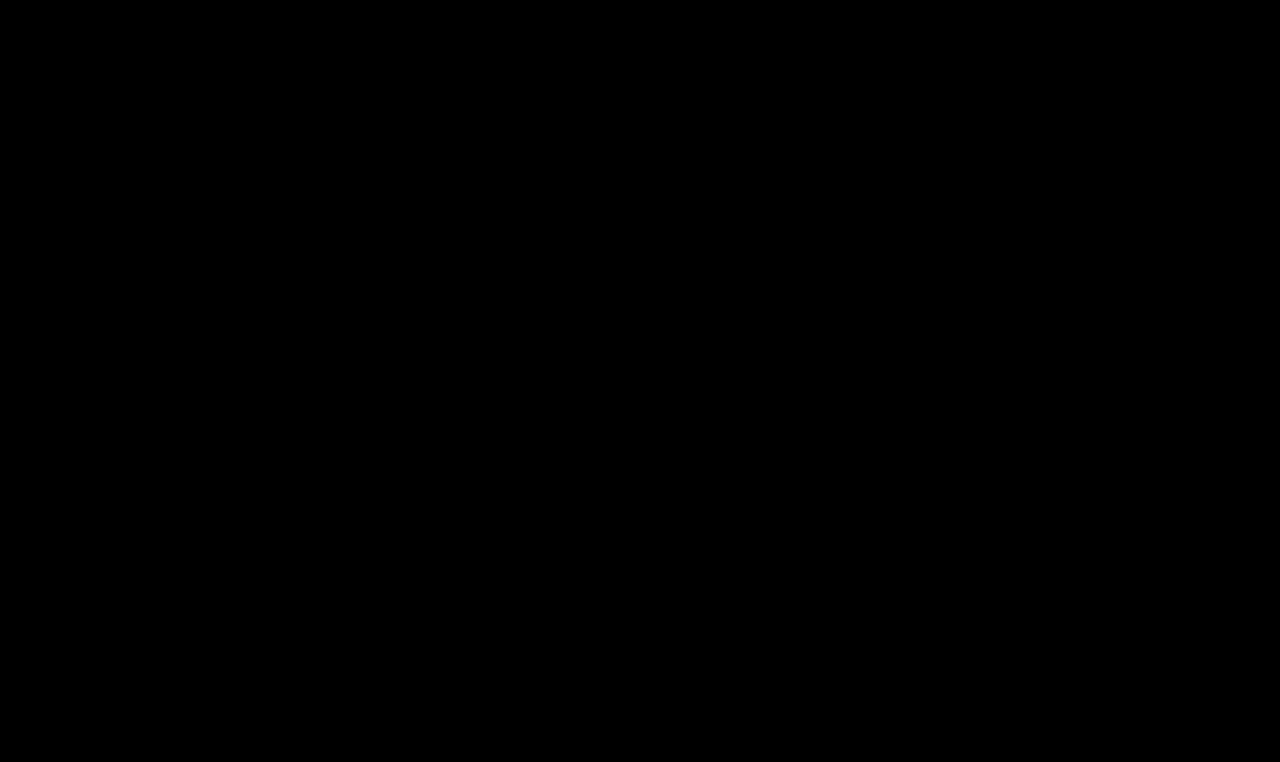
==== commit 1170c2db: "Update index.html" ====
--- a/index.html
+++ b/index.html
@@ -7,7 +7,7 @@
   <title>shopwithsmilee — Discover Joy</title>
   <link rel="icon" href="logo.png" type="image/png">
 
-  <link rel="stylesheet" href="css/style.css">
+  <link rel="stylesheet" href="style.css">
   <style>
     .hidden {
       display: none !important;
@@ -595,4 +595,4 @@
 
 </body>
 
-</html>+</html>
--- a/style.css
+++ b/style.css
@@ -0,0 +1,1671 @@
+:root {
+  --bg: #000;
+  --bg2: #0a0a0a;
+  --bg3: #111;
+  --bg4: #1a1a1a;
+  --border: #222;
+  --border2: #333;
+  --text: #fff;
+  --text2: rgba(255, 255, 255, 0.7);
+  --text3: rgba(255, 255, 255, 0.4);
+  --accent: #c9a84c;
+  --accent2: #4a90c4;
+  --accent-glow: rgba(201, 168, 76, 0.3);
+  --card-bg: #0d0d0d;
+  --nav-bg: rgba(0, 0, 0, 0.7);
+  --shadow: 0 20px 60px rgba(0, 0, 0, 0.8);
+  --transition: 0.3s ease;
+}
+
+[data-theme="light"] {
+  --bg: #f0ede8;
+  --bg2: #e8e3dc;
+  --bg3: #ddd8cf;
+  --bg4: #fff;
+  --border: #d5cfc5;
+  --border2: #c8c0b4;
+  --text: #1a1612;
+  --text2: rgba(26, 22, 18, 0.7);
+  --text3: rgba(26, 22, 18, 0.4);
+  --accent: #b8862a;
+  --accent2: #2e6fa3;
+  --accent-glow: rgba(184, 134, 42, 0.2);
+  --card-bg: #fff;
+  --nav-bg: rgba(240, 237, 232, 0.85);
+  --shadow: 0 20px 60px rgba(0, 0, 0, 0.15);
+}
+
+* {
+  margin: 0;
+  padding: 0;
+  box-sizing: border-box;
+}
+
+html {
+  scroll-behavior: smooth;
+}
+
+body {
+  font-family: 'Cormorant Garamond', Georgia, serif;
+  background: var(--bg);
+  color: var(--text);
+  overflow-x: hidden;
+  transition: background 0.4s, color 0.4s;
+}
+
+::-webkit-scrollbar {
+  width: 4px;
+}
+
+::-webkit-scrollbar-track {
+  background: var(--bg);
+}
+
+::-webkit-scrollbar-thumb {
+  background: var(--accent);
+  border-radius: 2px;
+}
+
+.cursor {
+  position: fixed;
+  width: 28px;
+  height: 28px;
+  border: 1.5px solid var(--accent);
+  border-radius: 50%;
+  pointer-events: none;
+  transform: translate(-50%, -50%);
+  transition: 0.1s;
+  z-index: 9999;
+  mix-blend-mode: difference;
+}
+
+.cursor-dot {
+  position: fixed;
+  width: 5px;
+  height: 5px;
+  background: var(--accent);
+  border-radius: 50%;
+  pointer-events: none;
+  transform: translate(-50%, -50%);
+  z-index: 9999;
+}
+
+header {
+  position: fixed;
+  width: 100%;
+  background: var(--nav-bg);
+  backdrop-filter: blur(20px);
+  -webkit-backdrop-filter: blur(20px);
+  z-index: 1000;
+  border-bottom: 1px solid var(--border);
+  transition: background 0.4s;
+}
+
+nav {
+  display: flex;
+  justify-content: space-between;
+  align-items: center;
+  padding: 14px 6%;
+  gap: 20px;
+}
+
+.nav-logo {
+  display: flex;
+  align-items: center;
+  gap: 12px;
+  text-decoration: none;
+  color: var(--text);
+}
+
+.nav-logo img {
+  height: 38px;
+}
+
+.nav-logo span {
+  font-size: 18px;
+  letter-spacing: 3px;
+  text-transform: uppercase;
+  font-weight: 400;
+}
+
+nav ul {
+  display: flex;
+  list-style: none;
+  gap: 30px;
+}
+
+nav a {
+  color: var(--text);
+  text-decoration: none;
+  font-size: 12px;
+  letter-spacing: 2px;
+  text-transform: uppercase;
+  transition: var(--transition);
+  opacity: 0.8;
+}
+
+nav a:hover {
+  opacity: 1;
+  color: var(--accent);
+}
+
+.nav-right {
+  display: flex;
+  align-items: center;
+  gap: 18px;
+}
+
+.nav-icon {
+  cursor: pointer;
+  font-size: 18px;
+  opacity: 0.8;
+  transition: var(--transition);
+  position: relative;
+  background: none;
+  border: none;
+  color: var(--text);
+}
+
+.nav-icon:hover {
+  opacity: 1;
+  color: var(--accent);
+}
+
+.cart-badge {
+  position: absolute;
+  top: -6px;
+  right: -6px;
+  background: var(--accent);
+  color: #000;
+  border-radius: 50%;
+  width: 16px;
+  height: 16px;
+  font-size: 10px;
+  display: flex;
+  align-items: center;
+  justify-content: center;
+  font-family: 'Segoe UI', sans-serif;
+}
+
+.theme-toggle {
+  width: 44px;
+  height: 24px;
+  background: var(--border2);
+  border-radius: 12px;
+  cursor: pointer;
+  position: relative;
+  border: none;
+  transition: background 0.3s;
+}
+
+.theme-toggle::after {
+  content: '';
+  position: absolute;
+  width: 18px;
+  height: 18px;
+  background: var(--accent);
+  border-radius: 50%;
+  top: 3px;
+  left: 3px;
+  transition: transform 0.3s;
+}
+
+[data-theme="light"] .theme-toggle::after {
+  transform: translateX(20px);
+}
+
+.search-wrapper {
+  position: relative;
+}
+
+.search-wrapper input {
+  background: var(--bg3);
+  border: 1px solid var(--border);
+  padding: 7px 14px 7px 36px;
+  color: var(--text);
+  border-radius: 4px;
+  font-size: 12px;
+  letter-spacing: 1px;
+  width: 180px;
+  transition: var(--transition);
+}
+
+.search-wrapper input:focus {
+  outline: none;
+  border-color: var(--accent);
+  width: 220px;
+}
+
+.search-wrapper .search-icon {
+  position: absolute;
+  left: 10px;
+  top: 50%;
+  transform: translateY(-50%);
+  opacity: 0.5;
+  font-size: 13px;
+}
+
+.notif-dot {
+  position: absolute;
+  top: -3px;
+  right: -3px;
+  width: 8px;
+  height: 8px;
+  background: #e74c3c;
+  border-radius: 50%;
+}
+
+.sidebar {
+  position: fixed;
+  top: 0;
+  left: -340px;
+  width: 340px;
+  height: 100%;
+  background: var(--bg2);
+  color: var(--text);
+  padding: 40px 35px;
+  transition: 0.45s cubic-bezier(0.77, 0, 0.175, 1);
+  z-index: 2000;
+  border-right: 1px solid var(--border);
+  overflow-y: auto;
+}
+
+.sidebar.open {
+  left: 0;
+}
+
+.sidebar-header {
+  display: flex;
+  justify-content: space-between;
+  align-items: center;
+  margin-bottom: 40px;
+}
+
+.sidebar-close {
+  cursor: pointer;
+  font-size: 22px;
+  opacity: 0.6;
+  transition: var(--transition);
+  background: none;
+  border: none;
+  color: var(--text);
+}
+
+.sidebar-close:hover {
+  opacity: 1;
+  transform: rotate(90deg);
+}
+
+.sidebar ul {
+  list-style: none;
+}
+
+.sidebar li {
+  padding: 16px 0;
+  border-bottom: 1px solid var(--border);
+  font-size: 13px;
+  letter-spacing: 3px;
+  text-transform: uppercase;
+  cursor: pointer;
+  transition: var(--transition);
+  display: flex;
+  align-items: center;
+  gap: 12px;
+}
+
+.sidebar li:hover {
+  transform: translateX(8px);
+  color: var(--accent);
+}
+
+#overlay {
+  position: fixed;
+  inset: 0;
+  background: rgba(0, 0, 0, 0.7);
+  opacity: 0;
+  visibility: hidden;
+  transition: 0.3s;
+  z-index: 1500;
+  backdrop-filter: blur(4px);
+}
+
+#overlay.show {
+  opacity: 1;
+  visibility: visible;
+}
+
+.hero {
+  height: 100vh;
+  display: flex;
+  justify-content: center;
+  align-items: center;
+  text-align: center;
+  background: radial-gradient(ellipse at center, #0d0b07 0%, var(--bg) 70%);
+  position: relative;
+  overflow: hidden;
+}
+
+[data-theme="light"] .hero {
+  background: radial-gradient(ellipse at center, #e8dfc8 0%, var(--bg) 70%);
+}
+
+.hero-logo-wrap {
+  position: relative;
+  display: inline-block;
+  margin-bottom: 30px;
+}
+
+.rotating-square {
+  position: absolute;
+  top: 50%;
+  left: 50%;
+  transform: translate(-50%, -50%) rotate(0deg);
+  width: 160px;
+  height: 160px;
+  border: 1px solid var(--accent);
+  opacity: 0.12;
+  animation: rotateSq 12s linear infinite;
+  mix-blend-mode: screen;
+}
+
+.rotating-square2 {
+  position: absolute;
+  top: 50%;
+  left: 50%;
+  transform: translate(-50%, -50%) rotate(45deg);
+  width: 130px;
+  height: 130px;
+  border: 1px solid var(--accent2);
+  opacity: 0.08;
+  animation: rotateSq 8s linear infinite reverse;
+  mix-blend-mode: screen;
+}
+
+@keyframes rotateSq {
+  to {
+    transform: translate(-50%, -50%) rotate(360deg);
+  }
+}
+
+.hero-logo {
+  width: 110px;
+  position: relative;
+  z-index: 2;
+  filter: drop-shadow(0 0 30px var(--accent-glow));
+  animation: pulseGlow 3s ease-in-out infinite;
+}
+
+@keyframes pulseGlow {
+
+  0%,
+  100% {
+    filter: drop-shadow(0 0 20px var(--accent-glow));
+  }
+
+  50% {
+    filter: drop-shadow(0 0 50px var(--accent-glow));
+  }
+}
+
+.hero h1 {
+  font-size: 72px;
+  letter-spacing: 8px;
+  font-weight: 300;
+  text-transform: uppercase;
+  margin-bottom: 12px;
+  line-height: 1;
+}
+
+.hero h1 span {
+  color: var(--accent);
+}
+
+.hero p {
+  font-size: 13px;
+  letter-spacing: 5px;
+  text-transform: uppercase;
+  opacity: 0.5;
+  margin-bottom: 40px;
+  font-family: 'Segoe UI', sans-serif;
+}
+
+.particle {
+  position: absolute;
+  border-radius: 50%;
+  background: var(--accent);
+  opacity: 0;
+  animation: float-particle 6s ease-in-out infinite;
+}
+
+@keyframes float-particle {
+  0% {
+    opacity: 0;
+    transform: translateY(0) scale(0);
+  }
+
+  50% {
+    opacity: 0.15;
+  }
+
+  100% {
+    opacity: 0;
+    transform: translateY(-200px) scale(1);
+  }
+}
+
+.btn {
+  display: inline-block;
+  padding: 13px 35px;
+  border: 1px solid var(--text);
+  background: none;
+  color: var(--text);
+  cursor: pointer;
+  font-size: 11px;
+  letter-spacing: 3px;
+  text-transform: uppercase;
+  font-family: 'Segoe UI', sans-serif;
+  transition: var(--transition);
+  text-decoration: none;
+}
+
+.btn:hover {
+  background: var(--text);
+  color: var(--bg);
+}
+
+.btn-accent {
+  border-color: var(--accent);
+  color: var(--accent);
+}
+
+.btn-accent:hover {
+  background: var(--accent);
+  color: #000;
+}
+
+.btn-gold {
+  background: var(--accent);
+  color: #000;
+  border-color: var(--accent);
+}
+
+.btn-gold:hover {
+  background: transparent;
+  color: var(--accent);
+}
+
+.fade {
+  opacity: 0;
+  transform: translateY(50px);
+  transition: opacity 0.9s ease, transform 0.9s ease;
+}
+
+.fade.show {
+  opacity: 1;
+  transform: translateY(0);
+}
+
+.section {
+  padding: 120px 6%;
+}
+
+.section-label {
+  font-size: 11px;
+  letter-spacing: 4px;
+  text-transform: uppercase;
+  color: var(--accent);
+  margin-bottom: 12px;
+  font-family: 'Segoe UI', sans-serif;
+}
+
+.section-title {
+  font-size: 46px;
+  font-weight: 300;
+  letter-spacing: 2px;
+  margin-bottom: 50px;
+  line-height: 1.1;
+}
+
+.featured {
+  display: grid;
+  grid-template-columns: repeat(3, 1fr);
+  gap: 2px;
+  margin-bottom: 60px;
+}
+
+.featured-card {
+  position: relative;
+  display: block;
+  height: 260px;
+  overflow: hidden;
+  cursor: pointer;
+}
+
+.featured-card img {
+  width: 100%;
+  height: 100%;
+  object-fit: cover;
+  transition: 0.7s;
+  filter: brightness(0.7);
+}
+
+.featured-card:hover img {
+  transform: scale(1.08);
+  filter: brightness(0.5);
+}
+
+.featured-card .overlay {
+  position: absolute;
+  bottom: 0;
+  left: 0;
+  right: 0;
+  padding: 25px;
+  background: linear-gradient(transparent, rgba(0, 0, 0, 0.8));
+  font-size: 16px;
+  letter-spacing: 2px;
+  text-transform: uppercase;
+}
+
+.products-grid {
+  display: grid;
+  grid-template-columns: repeat(4, 1fr);
+  gap: 25px;
+  margin-top: 40px;
+}
+
+.product-card {
+  text-decoration: none;
+  color: var(--text);
+  display: block;
+  position: relative;
+  overflow: hidden;
+  background: var(--card-bg);
+  border: 1px solid var(--border);
+  transition: var(--transition);
+}
+
+.product-card:hover {
+  border-color: var(--accent);
+  transform: translateY(-4px);
+  box-shadow: 0 20px 40px rgba(0, 0, 0, 0.4);
+}
+
+.product-card .card-img-wrap {
+  overflow: hidden;
+  height: 280px;
+}
+
+.product-card img {
+  width: 100%;
+  height: 100%;
+  border-radius: 50%;
+  object-fit: cover;
+  transition: 0.6s;
+}
+
+.product-card:hover img {
+  transform: scale(1.07);
+}
+
+.product-card .card-info {
+  padding: 16px;
+}
+
+.product-card .card-name {
+  font-size: 13px;
+  letter-spacing: 1px;
+  margin-bottom: 6px;
+}
+
+.product-card .card-price {
+  font-size: 14px;
+  color: var(--accent);
+  font-family: 'Segoe UI', sans-serif;
+}
+
+.product-card .card-tag {
+  font-size: 10px;
+  letter-spacing: 2px;
+  text-transform: uppercase;
+  color: var(--text3);
+  margin-bottom: 4px;
+  font-family: 'Segoe UI', sans-serif;
+}
+
+.card-wishlist {
+  position: absolute;
+  top: 12px;
+  right: 12px;
+  background: rgba(0, 0, 0, 0.5);
+  border: 1px solid var(--border);
+  border-radius: 50%;
+  width: 34px;
+  height: 34px;
+  display: flex;
+  align-items: center;
+  justify-content: center;
+  cursor: pointer;
+  font-size: 14px;
+  transition: var(--transition);
+  opacity: 0;
+  backdrop-filter: blur(8px);
+}
+
+.product-card:hover .card-wishlist {
+  opacity: 1;
+}
+
+.card-wishlist:hover {
+  background: var(--accent);
+  border-color: var(--accent);
+}
+
+.wishlist-item {
+  display: flex;
+  flex-wrap: wrap;
+  align-items: center;
+  gap: 16px;
+  padding: 18px;
+  background: var(--bg2);
+  border: 1px solid var(--border);
+  border-radius: 14px;
+  margin-bottom: 16px;
+}
+
+.wishlist-thumb {
+  width: 120px;
+  height: 100px;
+  overflow: hidden;
+  border-radius: 14px;
+  flex-shrink: 0;
+}
+
+.wishlist-thumb img {
+  width: 100%;
+  height: 100%;
+  object-fit: cover;
+}
+
+.wishlist-details {
+  flex: 1;
+  min-width: 180px;
+}
+
+.wishlist-details h3 {
+  margin: 0 0 6px;
+  font-size: 16px;
+}
+
+.wishlist-details p {
+  margin: 0;
+  color: var(--text3);
+}
+
+.wishlist-preview {
+  display: grid;
+  grid-template-columns: 1fr;
+  gap: 14px;
+}
+
+.wishlist-preview-item {
+  display: grid;
+  grid-template-columns: 72px 1fr;
+  gap: 12px;
+  align-items: center;
+  padding: 14px 16px;
+  border: 1px solid var(--border);
+  border-radius: 14px;
+  background: var(--bg2);
+}
+
+.wishlist-preview-item img {
+  width: 72px;
+  height: 72px;
+  object-fit: cover;
+  border-radius: 12px;
+}
+
+.wishlist-preview-item .preview-details {
+  display: flex;
+  flex-direction: column;
+  gap: 4px;
+}
+
+.wishlist-preview-item .preview-details .card-name {
+  font-size: 14px;
+  margin: 0;
+}
+
+.wishlist-preview-item .preview-details .card-price {
+  font-size: 13px;
+}
+
+/* Make remove button smaller in wishlist previews */
+.wishlist-preview-item .btn-small {
+  padding: 6px 10px;
+  font-size: 12px;
+  border-radius: 8px;
+  min-width: 72px;
+  text-align: center;
+}
+
+.empty-state {
+  padding: 28px 18px;
+  border: 1px dashed var(--border);
+  border-radius: 14px;
+  text-align: center;
+  color: var(--text3);
+}
+
+.btn-small {
+  padding: 9px 16px;
+  font-size: 12px;
+  border-radius: 8px;
+}
+
+.categories-grid {
+  display: grid;
+  grid-template-columns: repeat(5, 1fr);
+  gap: 15px;
+}
+
+.cat-card {
+  border: 1px solid var(--border);
+  padding: 35px 20px;
+  text-align: center;
+  cursor: pointer;
+  transition: var(--transition);
+  background: var(--card-bg);
+  font-size: 13px;
+  letter-spacing: 2px;
+  text-transform: uppercase;
+}
+
+.cat-card:hover {
+  border-color: var(--accent);
+  background: var(--bg3);
+  color: var(--accent);
+  transform: translateY(-4px);
+}
+
+.cat-icon {
+  font-size: 28px;
+  margin-bottom: 12px;
+  display: block;
+}
+
+.ai-section {
+  padding: 60px 6%;
+  color: white;
+}
+
+.ai-section h1 {
+  font-size: 48px;
+  margin-bottom: 20px;
+}
+
+.ai-container {
+  background: #111;
+  border: 1px solid #333;
+  padding: 30px;
+  border-radius: 10px;
+}
+
+.ai-sub {
+  letter-spacing: 3px;
+  font-size: 12px;
+  color: #aaa;
+  margin-bottom: 20px;
+}
+
+.chat-box {
+  max-height: 200px;
+  overflow-y: auto;
+}
+
+.bot-msg {
+  margin-bottom: 10px;
+  color: #ddd;
+}
+
+.user-msg {
+  text-align: right;
+  margin-bottom: 10px;
+  color: #c9a84c;
+}
+
+.chat-input-area {
+  display: flex;
+  gap: 10px;
+}
+
+.chat-input-area input {
+  flex: 1;
+  padding: 14px;
+  background: #111;
+  border: 1px solid #333;
+  color: white;
+}
+
+.chat-input-area button {
+  padding: 14px 24px;
+  background: #c9a84c;
+  border: none;
+  color: black;
+  cursor: pointer;
+  letter-spacing: 2px;
+}
+
+.notif-panel {
+  position: fixed;
+  top: 70px;
+  right: -380px;
+  width: 360px;
+  background: var(--bg2);
+  border: 1px solid var(--border);
+  border-radius: 2px;
+  z-index: 1200;
+  transition: 0.4s cubic-bezier(0.77, 0, 0.175, 1);
+  max-height: 80vh;
+  overflow-y: auto;
+  box-shadow: var(--shadow);
+}
+
+.notif-panel.open {
+  right: 20px;
+}
+
+.notif-header {
+  padding: 20px 24px;
+  border-bottom: 1px solid var(--border);
+  display: flex;
+  justify-content: space-between;
+  align-items: center;
+}
+
+.notif-header h3 {
+  font-size: 14px;
+  letter-spacing: 3px;
+  text-transform: uppercase;
+}
+
+.notif-item {
+  padding: 16px 24px;
+  border-bottom: 1px solid var(--border);
+  transition: var(--transition);
+  cursor: pointer;
+}
+
+.notif-item:hover {
+  background: var(--bg3);
+}
+
+.notif-item.unread {
+  border-left: 3px solid var(--accent);
+}
+
+.notif-item p {
+  font-size: 13px;
+  font-family: 'Segoe UI', sans-serif;
+  line-height: 1.5;
+}
+
+.notif-item .notif-time {
+  font-size: 11px;
+  color: var(--text3);
+  margin-top: 4px;
+  letter-spacing: 1px;
+  font-family: 'Segoe UI', sans-serif;
+}
+
+.modal-overlay {
+  position: fixed;
+  inset: 0;
+  background: rgba(0, 0, 0, 0.85);
+  z-index: 3000;
+  display: flex;
+  align-items: center;
+  justify-content: center;
+  opacity: 0;
+  visibility: hidden;
+  transition: 0.3s;
+  backdrop-filter: blur(8px);
+}
+
+.modal-overlay.open {
+  opacity: 1;
+  visibility: visible;
+}
+
+.modal {
+  background: var(--bg2);
+  border: 1px solid var(--border);
+  padding: 50px;
+  width: 420px;
+  max-width: 95vw;
+  position: relative;
+  transform: translateY(30px);
+  transition: 0.4s;
+}
+
+.modal-overlay.open .modal {
+  transform: translateY(0);
+}
+
+.modal-close {
+  position: absolute;
+  top: 18px;
+  right: 20px;
+  cursor: pointer;
+  font-size: 20px;
+  opacity: 0.5;
+  background: none;
+  border: none;
+  color: var(--text);
+  transition: var(--transition);
+}
+
+.modal-close:hover {
+  opacity: 1;
+  transform: rotate(90deg);
+}
+
+.modal h2 {
+  font-size: 28px;
+  letter-spacing: 3px;
+  text-transform: uppercase;
+  font-weight: 300;
+  margin-bottom: 8px;
+}
+
+.modal-subtitle {
+  font-size: 11px;
+  letter-spacing: 3px;
+  color: var(--text3);
+  text-transform: uppercase;
+  font-family: 'Segoe UI', sans-serif;
+  margin-bottom: 35px;
+}
+
+.form-group {
+  margin-bottom: 20px;
+}
+
+.form-group label {
+  display: block;
+  font-size: 11px;
+  letter-spacing: 2px;
+  text-transform: uppercase;
+  color: var(--text3);
+  font-family: 'Segoe UI', sans-serif;
+  margin-bottom: 8px;
+}
+
+.form-group input {
+  width: 100%;
+  padding: 12px 16px;
+  background: var(--bg3);
+  border: 1px solid var(--border);
+  color: var(--text);
+  font-size: 14px;
+  font-family: 'Segoe UI', sans-serif;
+  border-radius: 2px;
+  transition: var(--transition);
+}
+
+.form-group input:focus {
+  outline: none;
+  border-color: var(--accent);
+}
+
+.auth-switch {
+  text-align: center;
+  font-size: 12px;
+  font-family: 'Segoe UI', sans-serif;
+  color: var(--text3);
+  margin-top: 20px;
+}
+
+.auth-switch span {
+  color: var(--accent);
+  cursor: pointer;
+  text-decoration: underline;
+}
+
+.auth-error {
+  font-size: 12px;
+  color: #e74c3c;
+  font-family: 'Segoe UI', sans-serif;
+  margin-bottom: 15px;
+  min-height: 16px;
+}
+
+.tracking-panel {
+  background: var(--bg3);
+  border: 1px solid var(--border);
+  padding: 30px;
+  margin-top: 60px;
+  border-radius: 2px;
+}
+
+.tracking-panel h3 {
+  font-size: 22px;
+  letter-spacing: 2px;
+  text-transform: uppercase;
+  margin-bottom: 6px;
+}
+
+.tracking-subtitle {
+  font-size: 11px;
+  color: var(--text3);
+  letter-spacing: 3px;
+  text-transform: uppercase;
+  font-family: 'Segoe UI', sans-serif;
+  margin-bottom: 25px;
+}
+
+.tracking-input-row {
+  display: flex;
+  gap: 10px;
+  margin-bottom: 25px;
+}
+
+.tracking-input-row input {
+  flex: 1;
+  padding: 12px 16px;
+  background: var(--bg4);
+  border: 1px solid var(--border2);
+  color: var(--text);
+  font-size: 13px;
+  font-family: 'Segoe UI', sans-serif;
+  border-radius: 2px;
+}
+
+.tracking-input-row input:focus {
+  outline: none;
+  border-color: var(--accent);
+}
+
+.tracking-result {
+  display: none;
+  opacity: 0;
+  transform: translateY(10px);
+  transition: opacity 0.3s ease, transform 0.3s ease;
+}
+
+.tracking-result.show {
+  display: block;
+  opacity: 1;
+  transform: translateY(0);
+}
+
+.tracking-timeline {
+  display: flex;
+  flex-direction: column;
+  gap: 0;
+  margin-top: 20px;
+  position: relative;
+}
+
+.tracking-timeline::before {
+  content: '';
+  position: absolute;
+  left: 14px;
+  top: 0;
+  bottom: 0;
+  width: 2px;
+  background: linear-gradient(180deg, var(--accent) 0%, transparent 100%);
+}
+
+.track-step {
+  display: flex;
+  gap: 20px;
+  align-items: flex-start;
+  padding: 18px 0;
+  position: relative;
+}
+
+.track-dot {
+  width: 32px;
+  height: 32px;
+  border-radius: 50%;
+  background: var(--bg2);
+  border: 3px solid var(--border);
+  flex-shrink: 0;
+  display: flex;
+  align-items: center;
+  justify-content: center;
+  font-size: 13px;
+  font-weight: 600;
+  z-index: 2;
+  transition: all 0.3s ease;
+}
+
+.track-dot.done {
+  background: #4caf50;
+  border-color: #4caf50;
+  color: #fff;
+  box-shadow: 0 0 12px rgba(76, 175, 80, 0.3);
+}
+
+.track-dot.active {
+  background: var(--accent);
+  border-color: var(--accent);
+  color: #fff;
+  box-shadow: 0 0 16px rgba(255, 184, 28, 0.5);
+  animation: pulse-track 2s infinite;
+}
+
+@keyframes pulse-track {
+
+  0%,
+  100% {
+    box-shadow: 0 0 16px rgba(255, 184, 28, 0.5);
+  }
+
+  50% {
+    box-shadow: 0 0 24px rgba(255, 184, 28, 0.8);
+  }
+}
+
+.track-info {
+  flex: 1;
+  min-width: 0;
+}
+
+.track-info h4 {
+  font-size: 15px;
+  letter-spacing: 0.5px;
+  margin: 0 0 4px;
+  font-weight: 600;
+  font-family: 'Segoe UI', sans-serif;
+}
+
+.track-info p {
+  font-size: 12px;
+  color: var(--text3);
+  margin: 0;
+  font-family: 'Segoe UI', sans-serif;
+}
+
+.flowchart-item {
+  position: relative;
+  padding: 8px;
+}
+
+.flowchart-circle {
+  width: 56px;
+  height: 56px;
+  border-radius: 50%;
+  border: 3px solid;
+  display: flex;
+  align-items: center;
+  justify-content: center;
+  font-size: 24px;
+  margin: 0 auto 8px;
+  transition: all 0.3s ease;
+  box-shadow: 0 2px 8px rgba(0, 0, 0, 0.2);
+}
+
+.flowchart-circle:hover {
+  transform: scale(1.1);
+  box-shadow: 0 4px 12px rgba(0, 0, 0, 0.3);
+}
+
+.flowchart-arrow {
+  position: absolute;
+  right: -14px;
+  top: 20px;
+  font-size: 18px;
+  animation: slide-arrow 1.5s ease-in-out infinite;
+}
+
+@keyframes slide-arrow {
+
+  0%,
+  100% {
+    transform: translateX(0);
+    opacity: 0.6;
+  }
+
+  50% {
+    transform: translateX(4px);
+    opacity: 1;
+  }
+}
+
+
+.track-map {
+  width: 100%;
+  height: 220px;
+  background: var(--bg4);
+  border: 1px solid var(--border);
+  border-radius: 2px;
+  margin-top: 20px;
+  display: flex;
+  align-items: center;
+  justify-content: center;
+  color: var(--text3);
+  font-size: 13px;
+  font-family: 'Segoe UI', sans-serif;
+  position: relative;
+  overflow: hidden;
+}
+
+.map-grid {
+  position: absolute;
+  inset: 0;
+  background-image: linear-gradient(var(--border) 1px, transparent 1px),
+    linear-gradient(90deg, var(--border) 1px, transparent 1px);
+  background-size: 40px 40px;
+  opacity: 0.3;
+}
+
+.map-pin {
+  position: absolute;
+  font-size: 24px;
+  animation: bounce-pin 1.5s ease-in-out infinite;
+  z-index: 2;
+}
+
+@keyframes bounce-pin {
+
+  0%,
+  100% {
+    transform: translateY(0);
+  }
+
+  50% {
+    transform: translateY(-8px);
+  }
+}
+
+.dashboard-page {
+  display: none;
+  min-height: 100vh;
+  padding-top: 70px;
+}
+
+.dashboard-page.active {
+  display: block;
+}
+
+.dashboard-layout {
+  display: grid;
+  grid-template-columns: 240px 1fr;
+  min-height: calc(100vh - 70px);
+}
+
+.dash-sidebar {
+  background: var(--bg2);
+  border-right: 1px solid var(--border);
+  padding: 30px 0;
+}
+
+.dash-sidebar-item {
+  padding: 14px 28px;
+  cursor: pointer;
+  font-size: 12px;
+  letter-spacing: 2px;
+  text-transform: uppercase;
+  font-family: 'Segoe UI', sans-serif;
+  color: var(--text3);
+  display: flex;
+  align-items: center;
+  gap: 12px;
+  transition: var(--transition);
+  border-left: 3px solid transparent;
+}
+
+.dash-sidebar-item:hover {
+  color: var(--text);
+  background: var(--bg3);
+}
+
+.dash-sidebar-item.active {
+  color: var(--accent);
+  border-left-color: var(--accent);
+  background: var(--bg3);
+}
+
+.dash-content {
+  padding: 40px;
+}
+
+.dash-cards {
+  display: grid;
+  grid-template-columns: repeat(4, 1fr);
+  gap: 20px;
+  margin-bottom: 40px;
+}
+
+.dash-card {
+  background: var(--bg3);
+  border: 1px solid var(--border);
+  padding: 24px;
+  border-radius: 2px;
+  transition: var(--transition);
+}
+
+.dash-card:hover {
+  border-color: var(--accent);
+}
+
+.dash-card-value {
+  font-size: 32px;
+  font-weight: 300;
+  color: var(--accent);
+  letter-spacing: 1px;
+  margin-bottom: 6px;
+}
+
+.dash-card-label {
+  font-size: 11px;
+  letter-spacing: 3px;
+  text-transform: uppercase;
+  color: var(--text3);
+  font-family: 'Segoe UI', sans-serif;
+}
+
+.dash-table {
+  background: var(--bg3);
+  border: 1px solid var(--border);
+  border-radius: 2px;
+  overflow: hidden;
+}
+
+.dash-table table {
+  width: 100%;
+  border-collapse: collapse;
+}
+
+.dash-table th {
+  padding: 14px 20px;
+  font-size: 11px;
+  letter-spacing: 2px;
+  text-transform: uppercase;
+  color: var(--text3);
+  font-family: 'Segoe UI', sans-serif;
+  font-weight: 400;
+  text-align: left;
+  background: var(--bg2);
+  border-bottom: 1px solid var(--border);
+}
+
+.dash-table td {
+  padding: 14px 20px;
+  font-size: 13px;
+  font-family: 'Segoe UI', sans-serif;
+  border-bottom: 1px solid var(--border);
+}
+
+.dash-table tr:last-child td {
+  border-bottom: none;
+}
+
+.dash-table tr:hover td {
+  background: var(--bg4);
+}
+
+.status-badge {
+  display: inline-block;
+  padding: 3px 10px;
+  border-radius: 20px;
+  font-size: 10px;
+  letter-spacing: 1px;
+  text-transform: uppercase;
+  font-family: 'Segoe UI', sans-serif;
+}
+
+.status-delivered {
+  background: rgba(46, 213, 115, 0.15);
+  color: #2ed573;
+}
+
+.status-shipped {
+  background: rgba(74, 144, 196, 0.15);
+  color: var(--accent2);
+}
+
+.status-processing {
+  background: rgba(201, 168, 76, 0.15);
+  color: var(--accent);
+}
+
+.status-cancelled {
+  background: rgba(231, 76, 60, 0.15);
+  color: #e74c3c;
+}
+
+.admin-badge {
+  background: var(--accent);
+  color: #000;
+  font-size: 9px;
+  padding: 2px 7px;
+  letter-spacing: 1px;
+  text-transform: uppercase;
+  font-family: 'Segoe UI', sans-serif;
+  border-radius: 2px;
+  margin-left: 8px;
+}
+
+.contact-grid {
+  display: grid;
+  grid-template-columns: 1fr 1fr;
+  gap: 60px;
+}
+
+
+.contact-info p {
+  font-size: 14px;
+  font-family: 'Segoe UI', sans-serif;
+  color: var(--text2);
+  line-height: 1.8;
+  margin-bottom: 20px;
+}
+
+.contact-detail {
+  display: flex;
+  align-items: center;
+  gap: 14px;
+  margin-bottom: 16px;
+  font-family: 'Segoe UI', sans-serif;
+  font-size: 14px;
+}
+
+.contact-detail-icon {
+  width: 40px;
+  height: 40px;
+  border: 1px solid var(--border);
+  display: flex;
+  align-items: center;
+  justify-content: center;
+  font-size: 16px;
+  flex-shrink: 0;
+}
+
+footer {
+  background: var(--bg2);
+  border-top: 1px solid var(--border);
+  padding: 60px 6% 30px;
+}
+
+.footer-grid {
+  display: grid;
+  grid-template-columns: 2fr 1fr 1fr 1fr;
+  gap: 50px;
+  margin-bottom: 50px;
+}
+
+.footer-brand p {
+  font-size: 13px;
+  font-family: 'Segoe UI', sans-serif;
+  color: var(--text3);
+  line-height: 1.7;
+  margin-top: 16px;
+  max-width: 280px;
+}
+
+.footer-col h4 {
+  font-size: 11px;
+  letter-spacing: 3px;
+  text-transform: uppercase;
+  color: var(--text2);
+  margin-bottom: 20px;
+}
+
+.footer-col ul {
+  list-style: none;
+}
+
+.footer-col li {
+  margin-bottom: 10px;
+  font-size: 13px;
+  font-family: 'Segoe UI', sans-serif;
+  color: var(--text3);
+  cursor: pointer;
+  transition: var(--transition);
+}
+
+.footer-col li:hover {
+  color: var(--accent);
+}
+
+.footer-bottom {
+  border-top: 1px solid var(--border);
+  padding-top: 25px;
+  display: flex;
+  justify-content: space-between;
+  align-items: center;
+  font-size: 12px;
+  font-family: 'Segoe UI', sans-serif;
+  color: var(--text3);
+}
+
+.toast-container {
+  position: fixed;
+  bottom: 30px;
+  right: 30px;
+  z-index: 5000;
+  display: flex;
+  flex-direction: column;
+  gap: 10px;
+}
+
+.toast {
+  background: var(--bg2);
+  border: 1px solid var(--border);
+  border-left: 3px solid var(--accent);
+  padding: 14px 20px;
+  min-width: 280px;
+  font-family: 'Segoe UI', sans-serif;
+  font-size: 13px;
+  transform: translateX(120%);
+  transition: transform 0.4s cubic-bezier(0.77, 0, 0.175, 1);
+  box-shadow: var(--shadow);
+}
+
+.toast.show {
+  transform: translateX(0);
+}
+
+.toast.error {
+  border-left-color: #e74c3c;
+}
+
+.toast.success {
+  border-left-color: #2ed573;
+}
+
+.toast.info {
+  border-left-color: var(--accent2);
+}
+
+.toast-title {
+  font-weight: 600;
+  margin-bottom: 3px;
+  letter-spacing: 1px;
+}
+
+.location-widget {
+  display: flex;
+  align-items: center;
+  gap: 10px;
+  padding: 10px 20px;
+  background: var(--bg3);
+  border: 1px solid var(--border);
+  font-size: 12px;
+  font-family: 'Segoe UI', sans-serif;
+  color: var(--text3);
+  margin-bottom: 20px;
+  border-radius: 2px;
+}
+
+.location-widget .loc-icon {
+  color: var(--accent);
+}
+
+@media (max-width: 1024px) {
+  .products-grid {
+    grid-template-columns: repeat(3, 1fr);
+  }
+
+  .dash-cards {
+    grid-template-columns: repeat(2, 1fr);
+  }
+
+  .footer-grid {
+    grid-template-columns: 1fr 1fr;
+    gap: 30px;
+  }
+}
+
+@media (max-width: 768px) {
+  nav ul {
+    display: none;
+  }
+
+  .hero h1 {
+    font-size: 40px;
+  }
+
+  .products-grid {
+    grid-template-columns: repeat(2, 1fr);
+  }
+
+  .featured {
+    grid-template-columns: 1fr;
+  }
+
+  .categories-grid {
+    grid-template-columns: repeat(3, 1fr);
+  }
+
+  .contact-grid {
+    grid-template-columns: 1fr;
+  }
+
+  .dashboard-layout {
+    grid-template-columns: 1fr;
+  }
+
+  .dash-sidebar {
+    display: none;
+  }
+
+  .dash-cards {
+    grid-template-columns: repeat(2, 1fr);
+  }
+
+  .footer-grid {
+    grid-template-columns: 1fr;
+  }
+
+  .section-title {
+    font-size: 32px;
+  }
+
+  .modal {
+    padding: 35px 25px;
+  }
+}
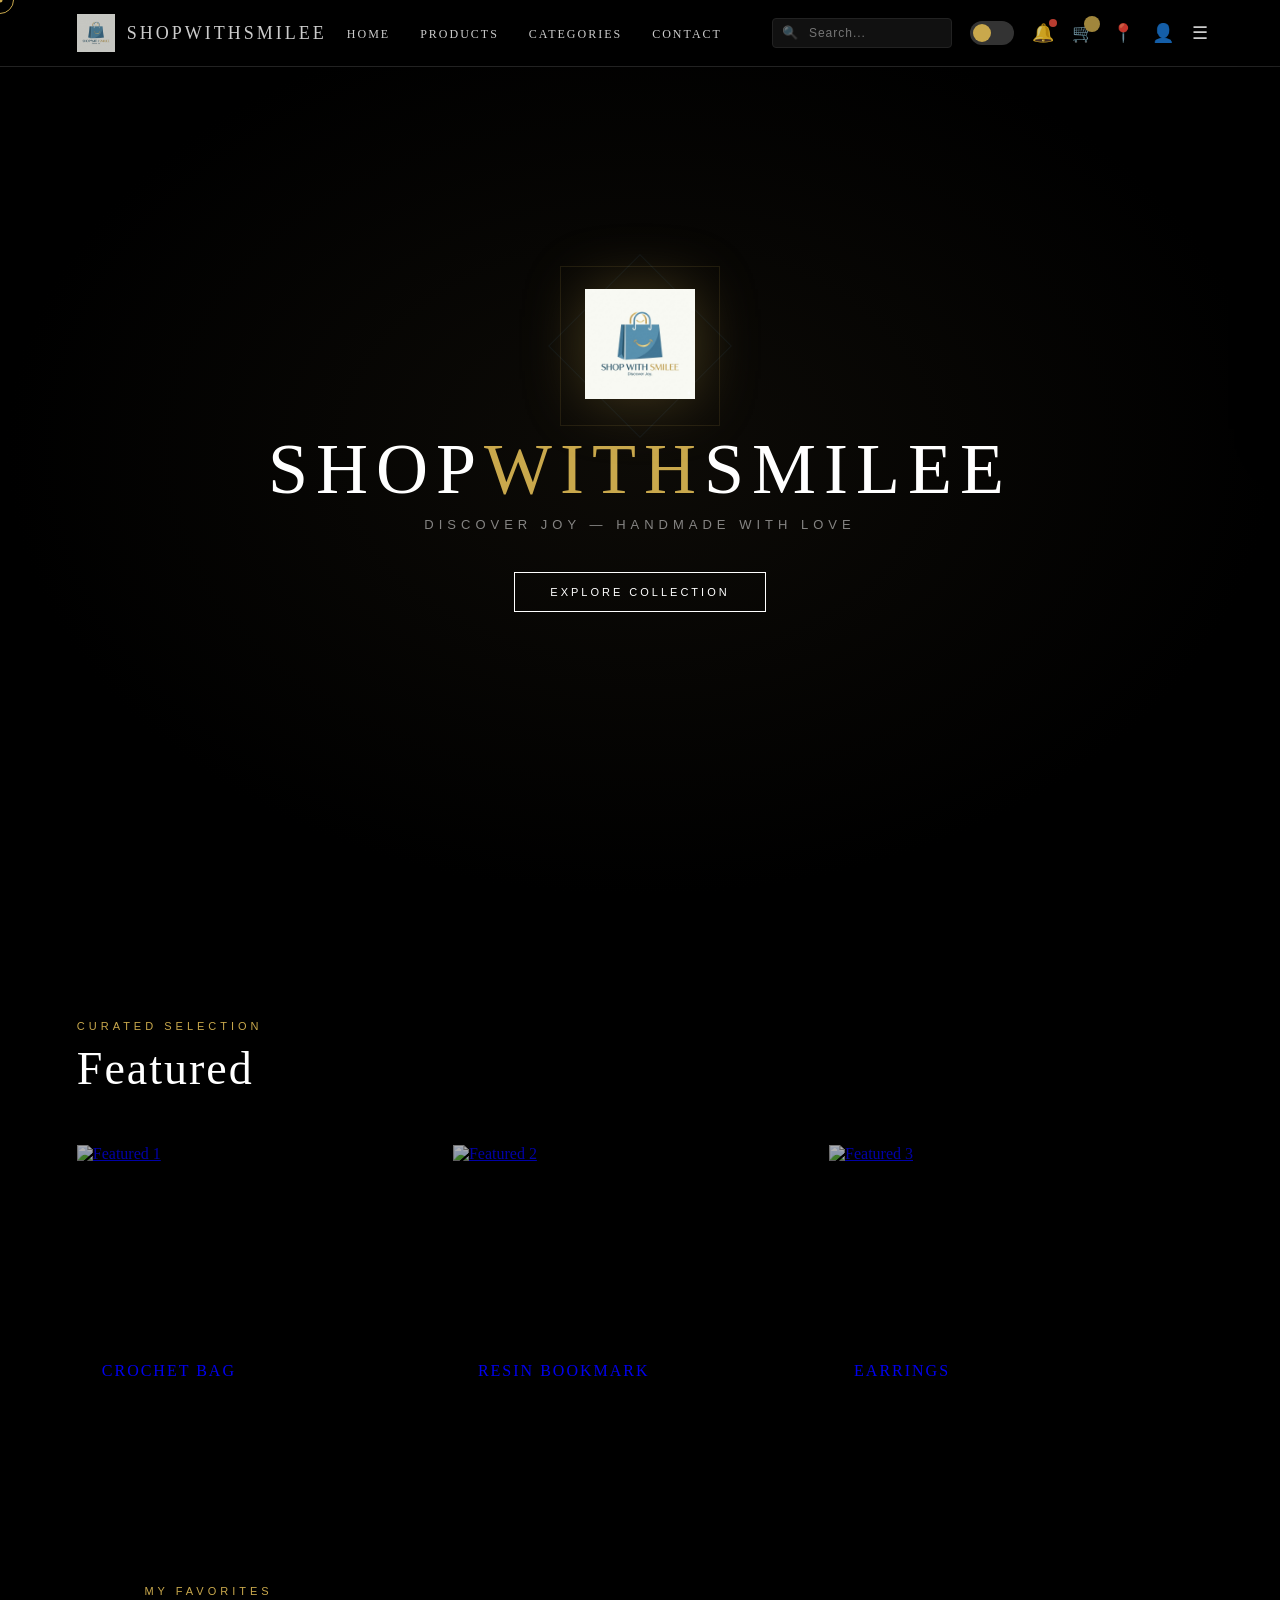
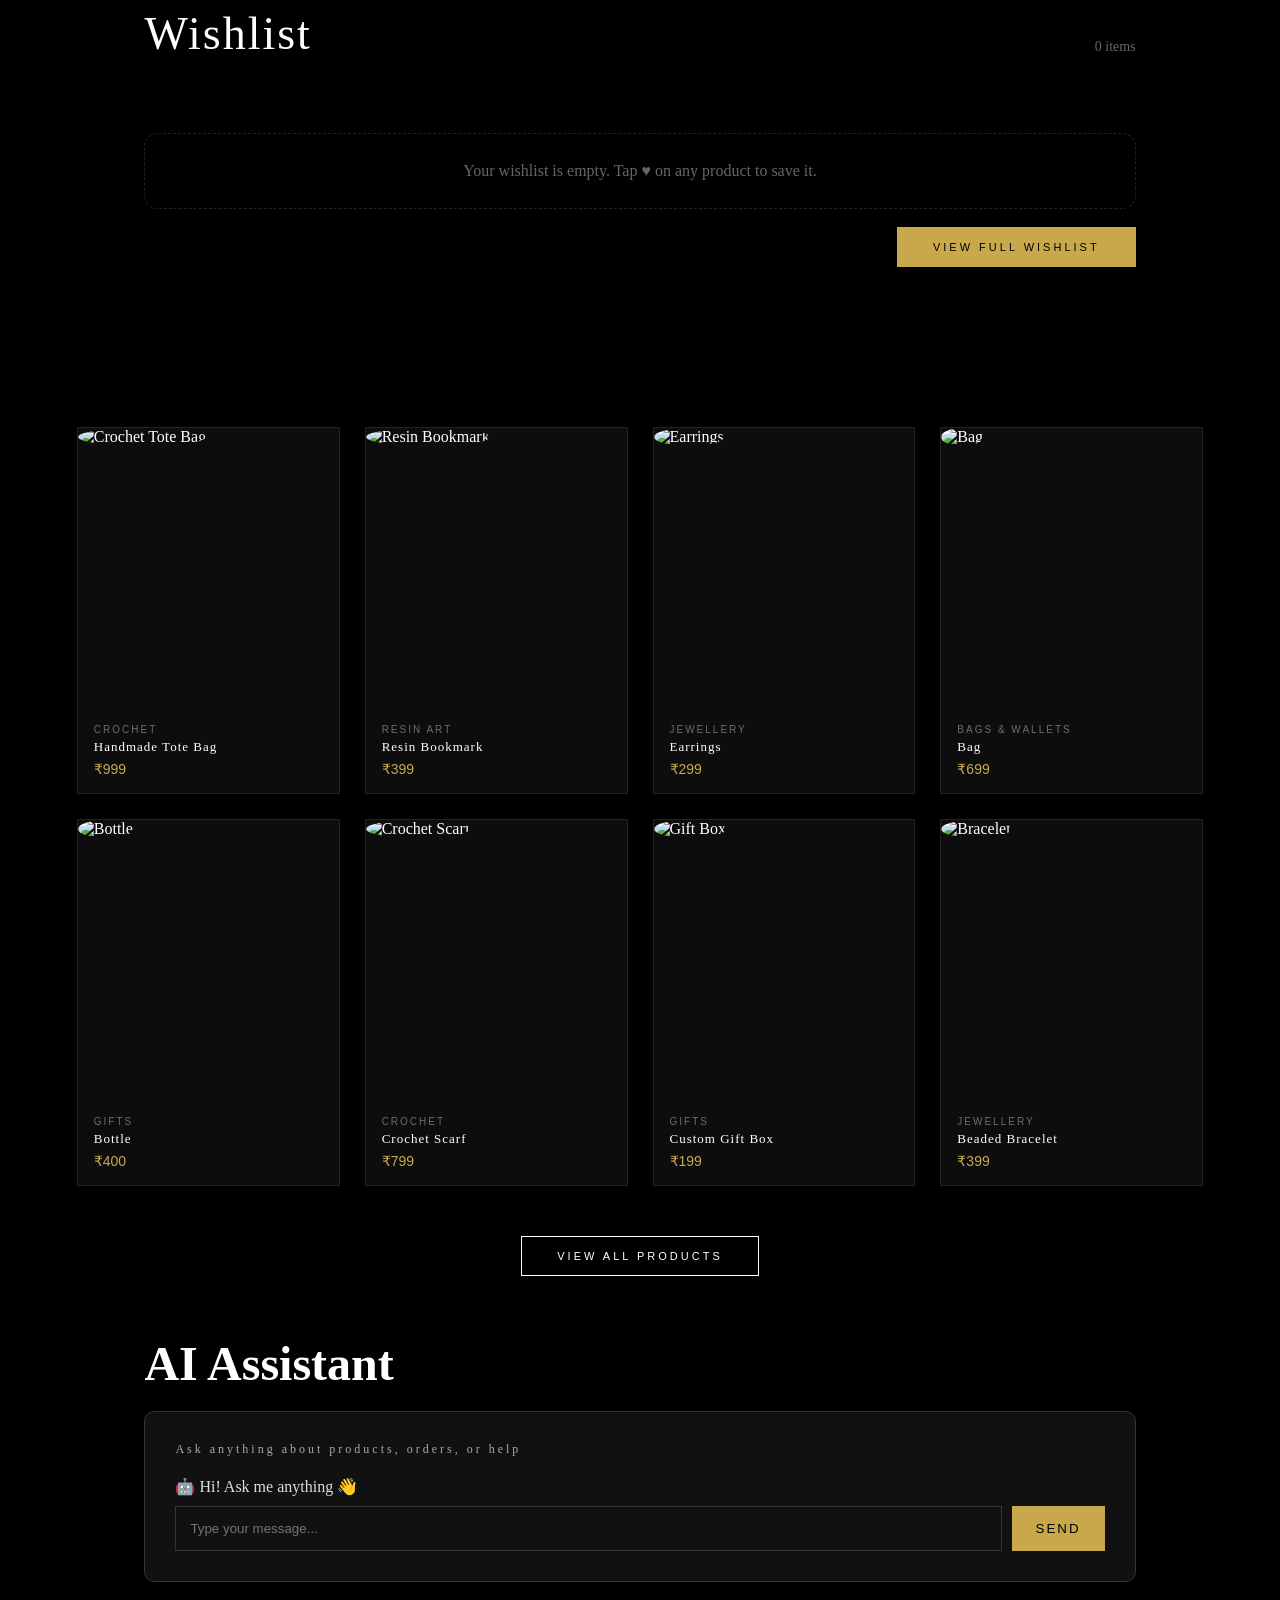
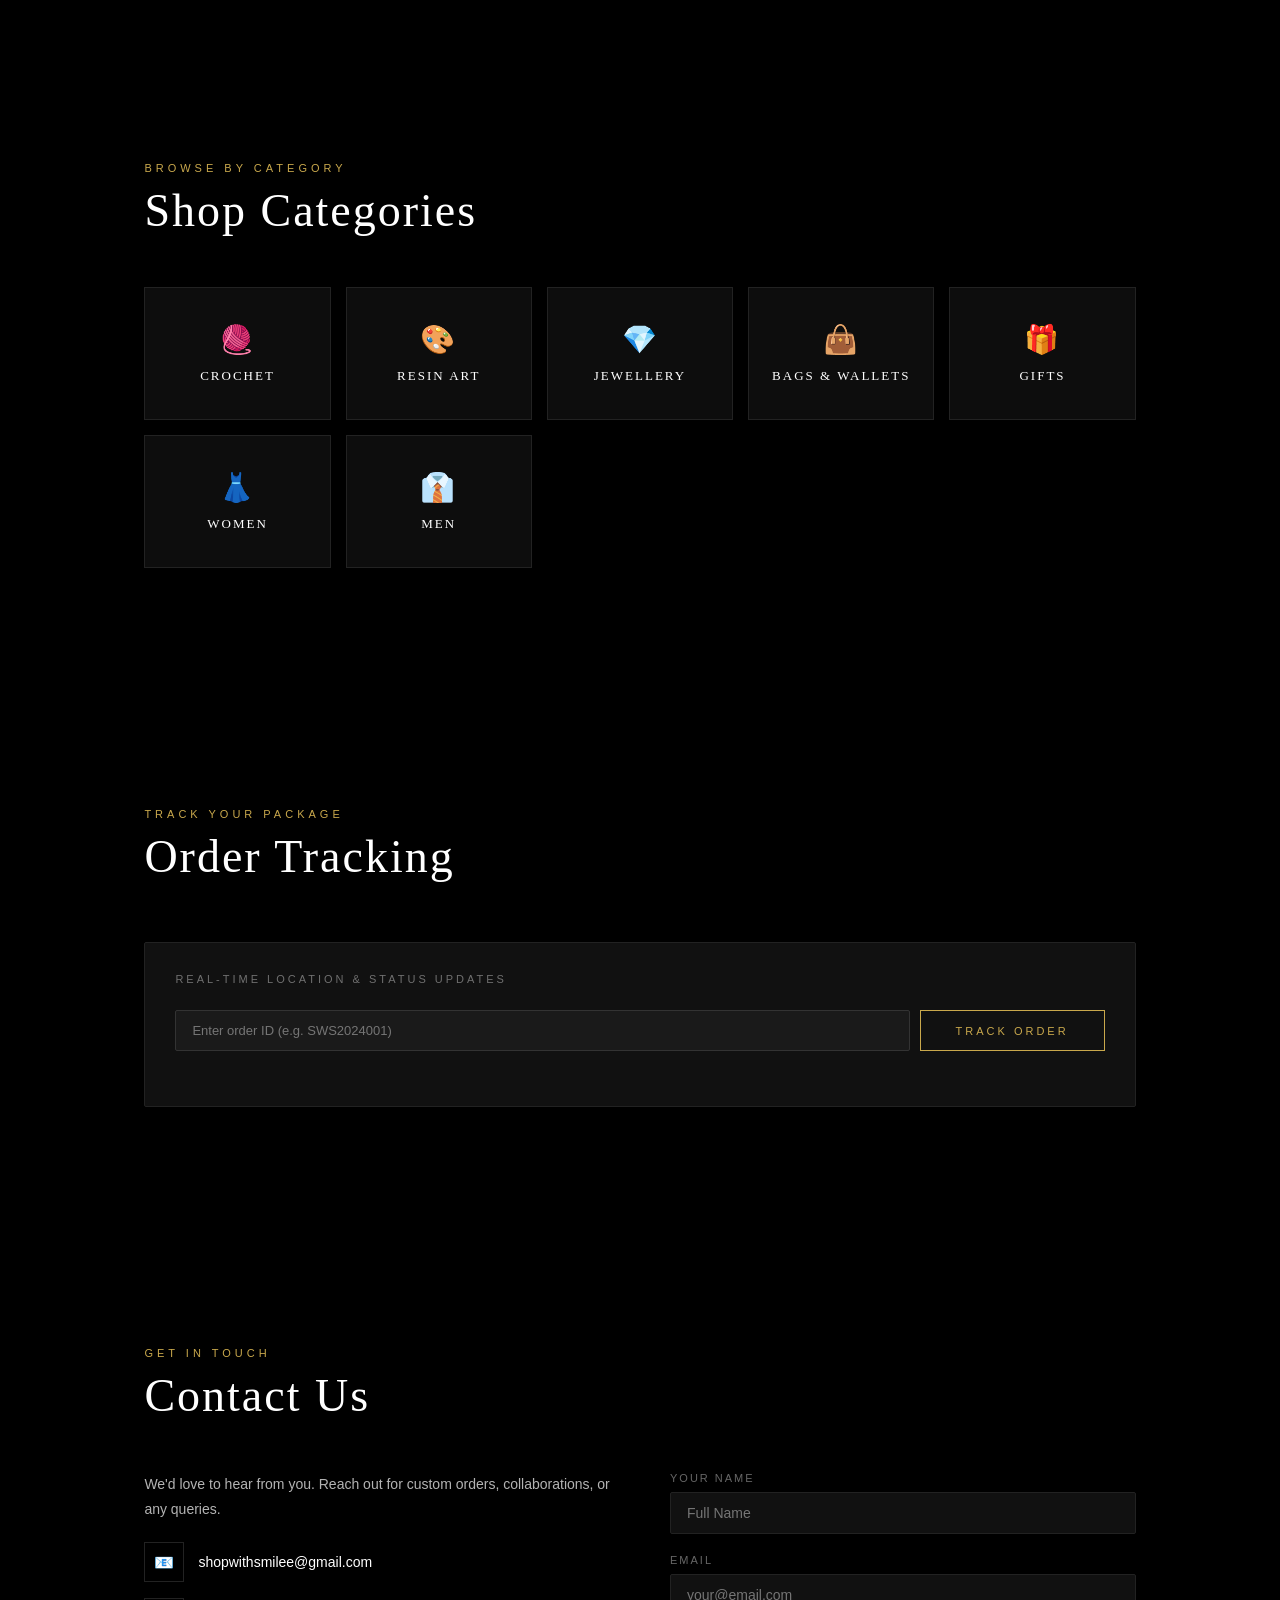
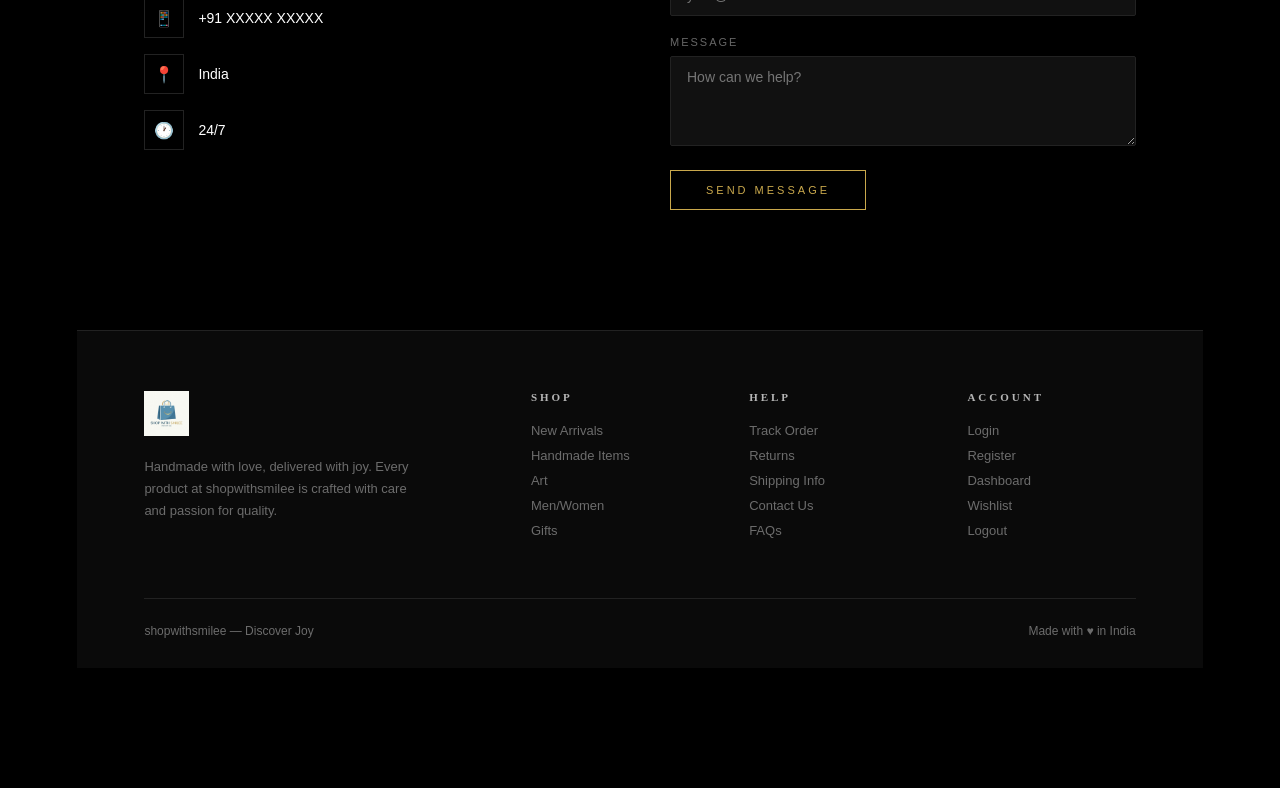
==== commit d7eb8c91: "Update script source path in index.html" ====
--- a/index.html
+++ b/index.html
@@ -575,7 +575,7 @@
     </div>
   </div>
 
-  <script src="js/main.js"></script>
+  <script src="main.js"></script>
   <script>
 
     function updateDashRoleLabel() {
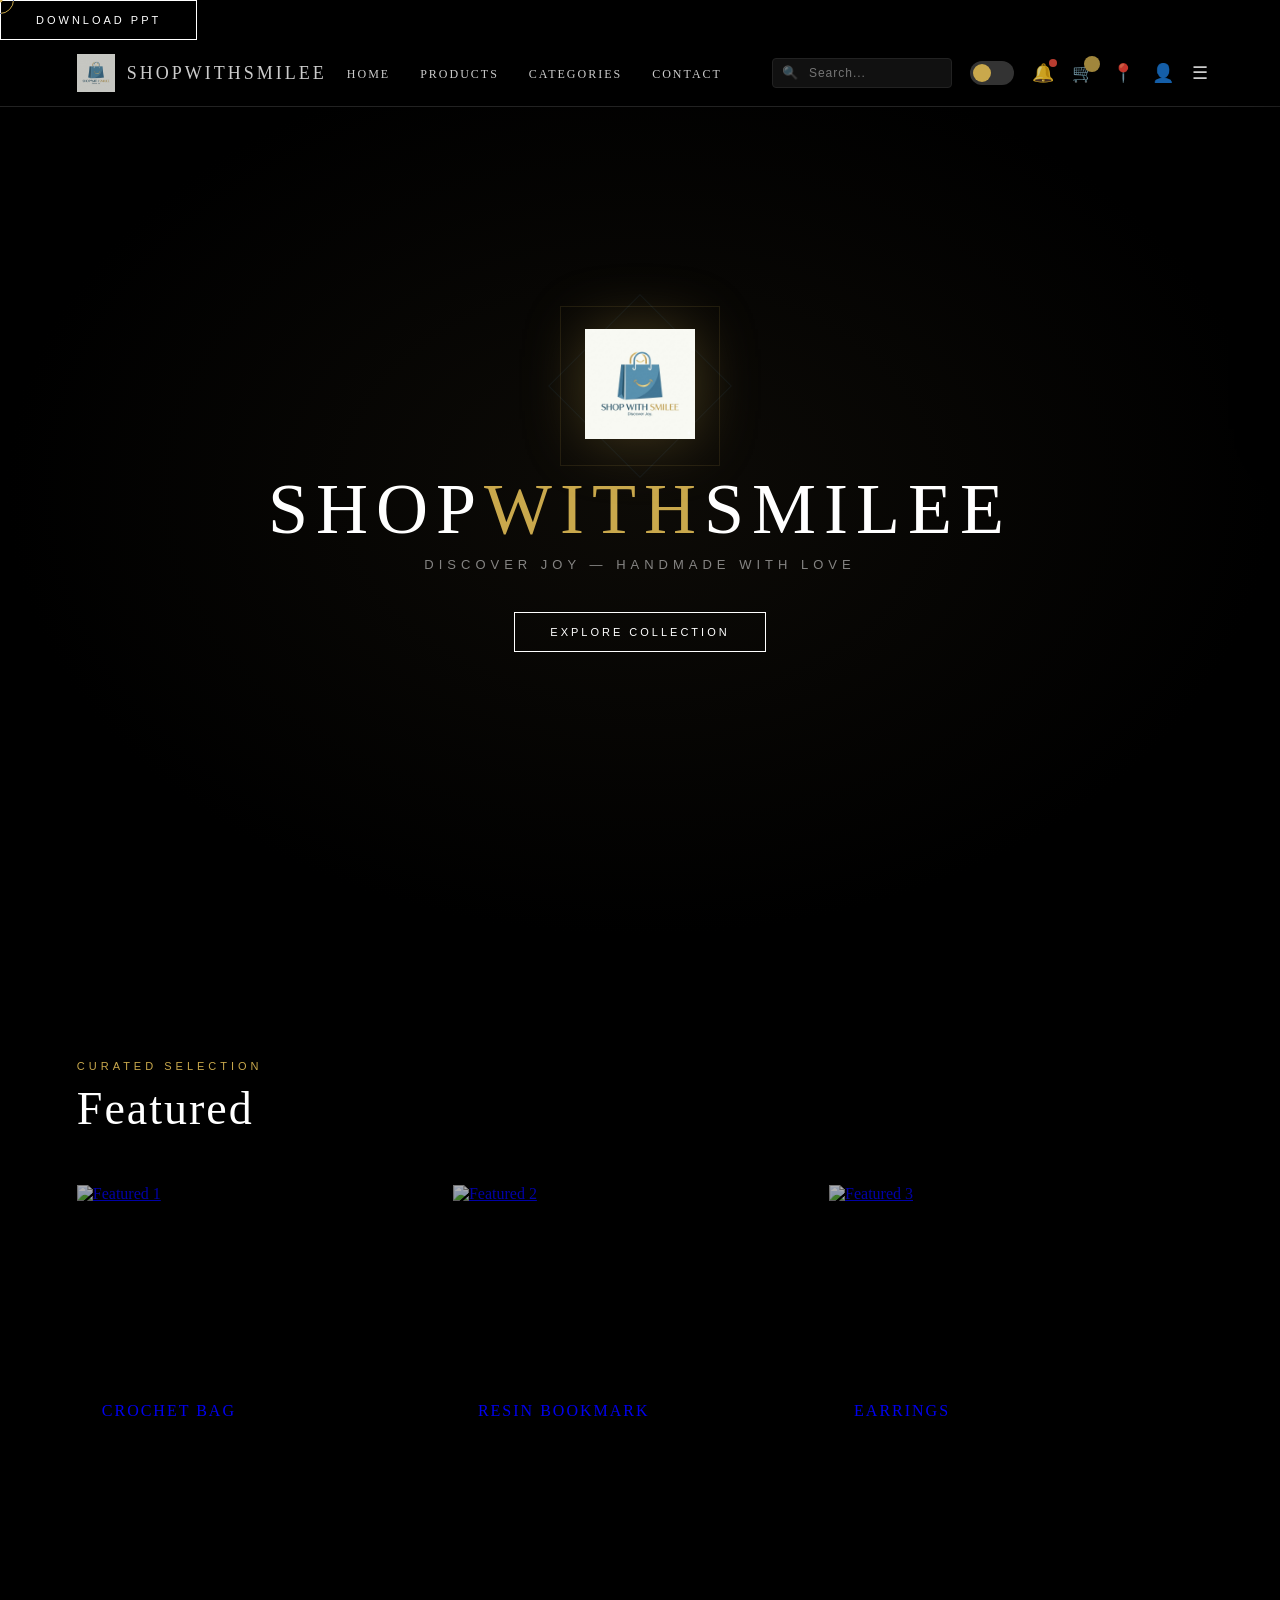
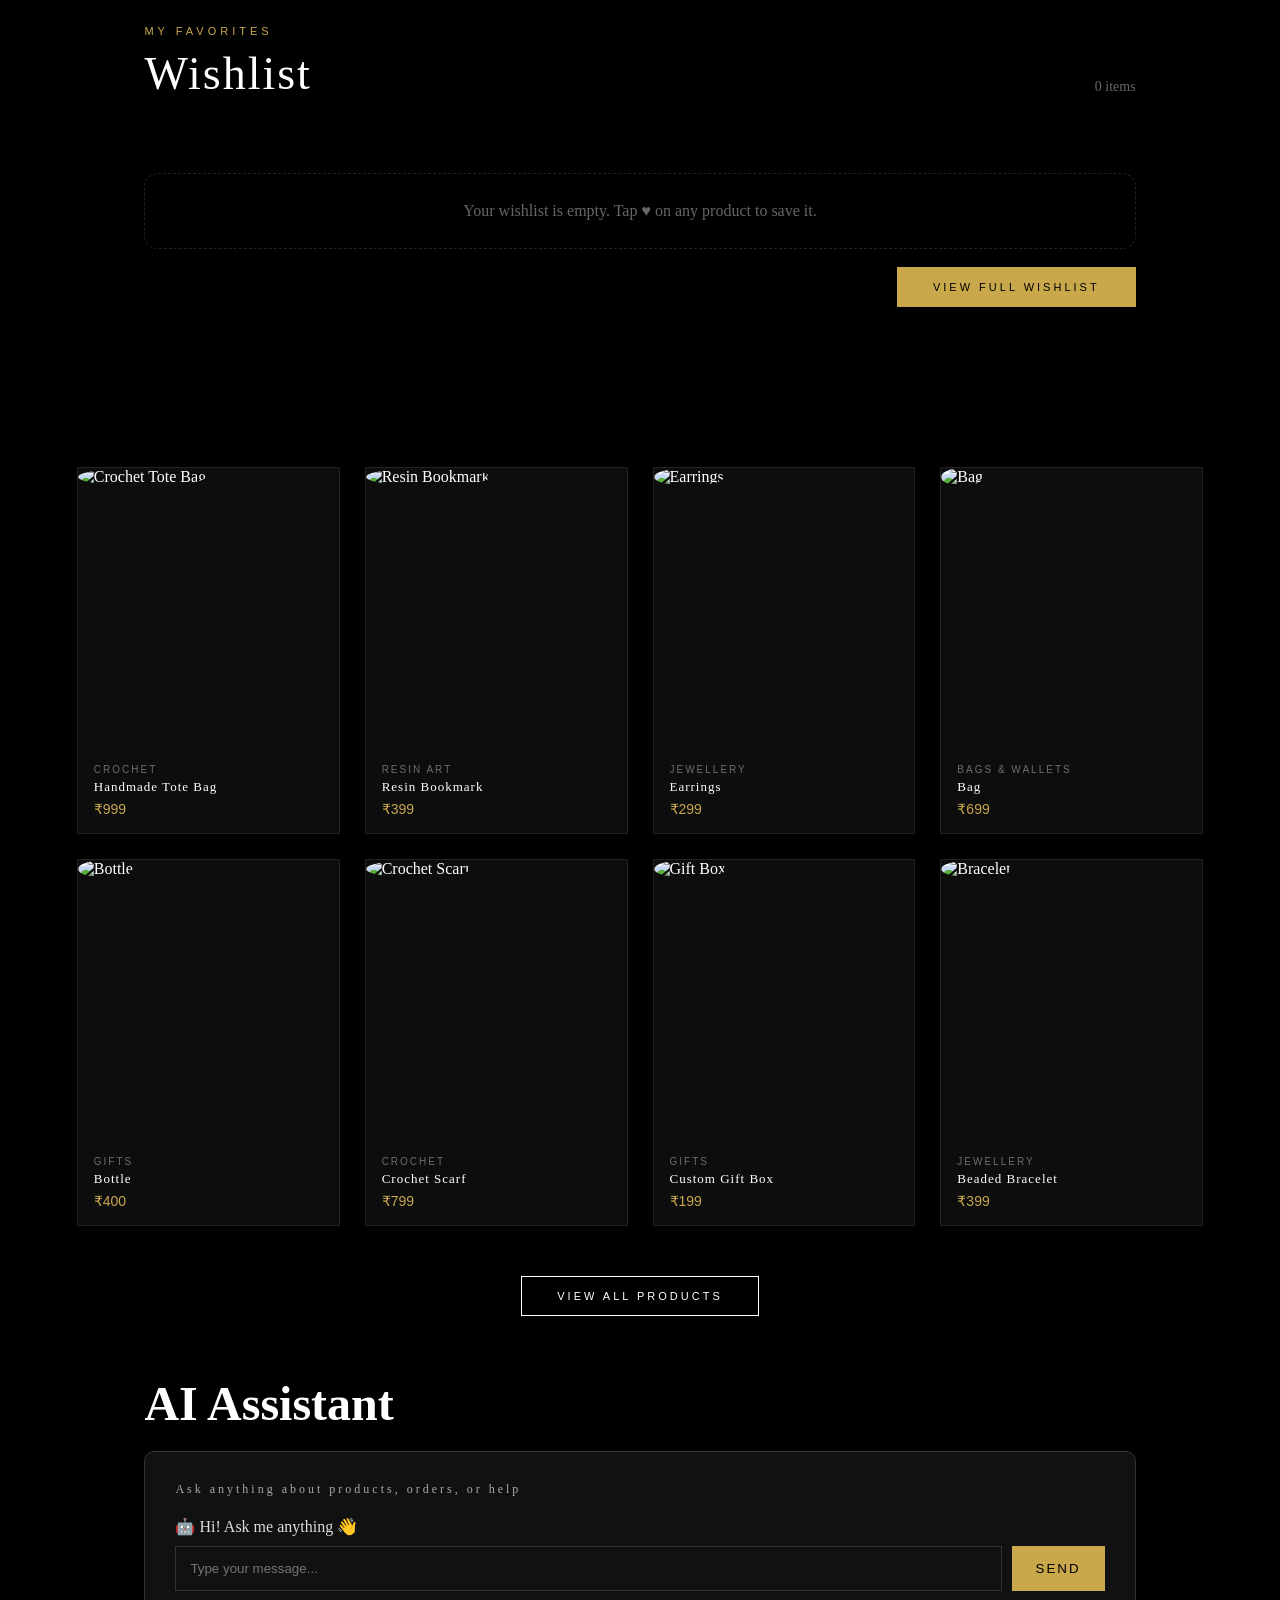
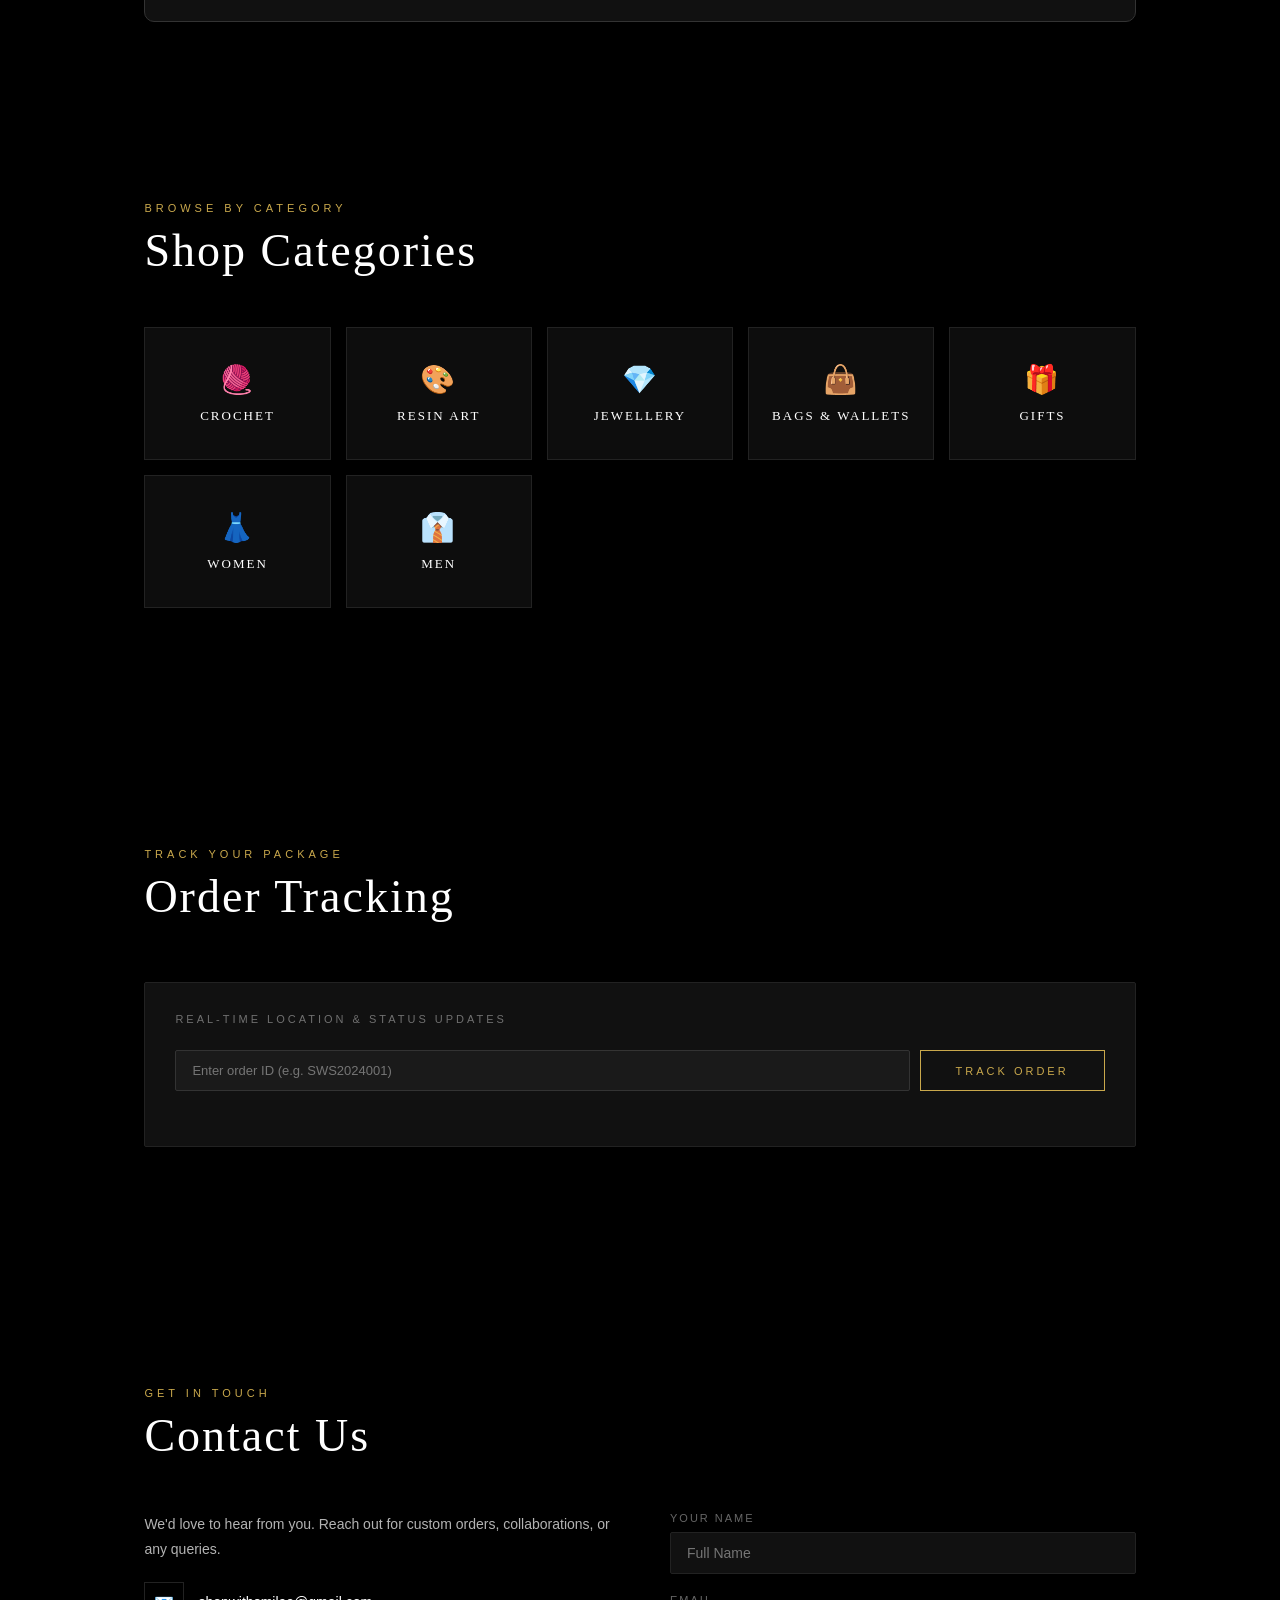
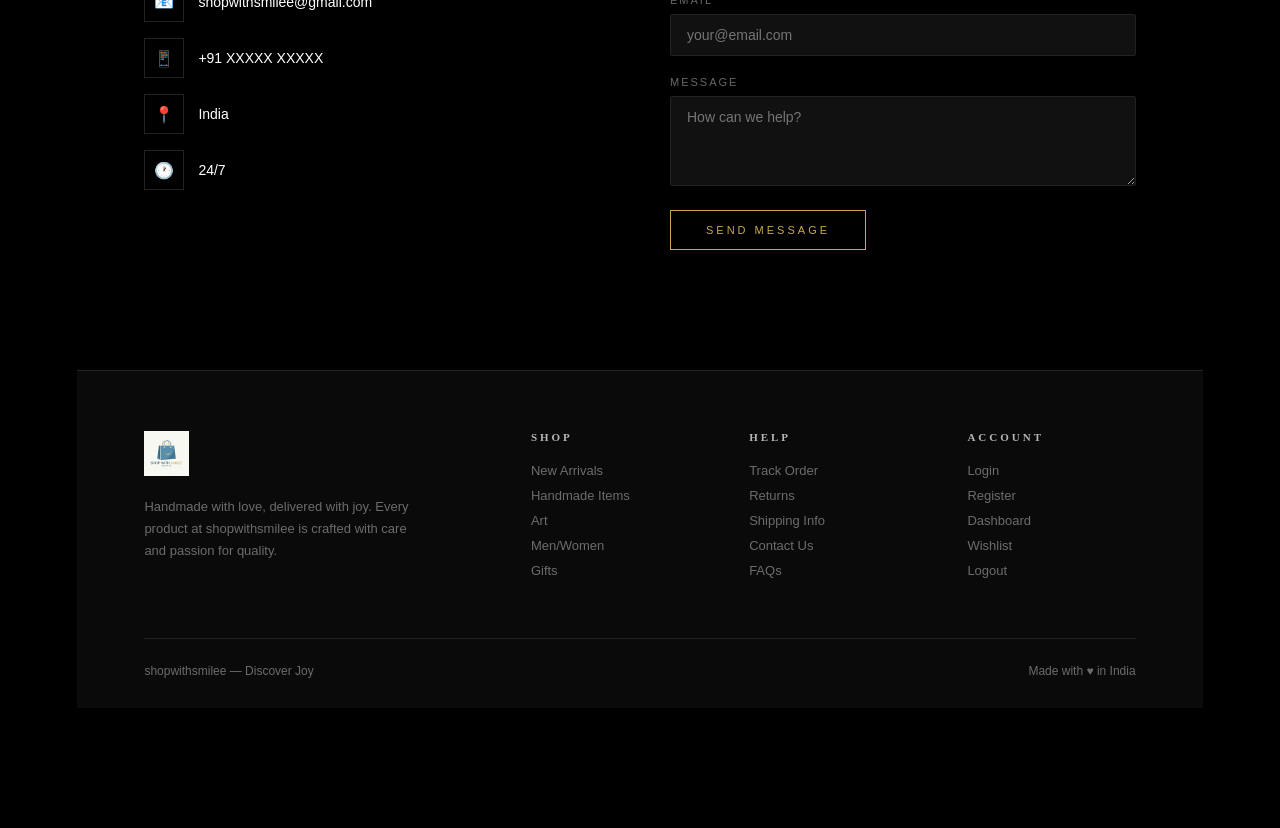
==== commit c82bbd4b: "Update index.html" ====
--- a/index.html
+++ b/index.html
@@ -6,6 +6,7 @@
   <meta name="viewport" content="width=device-width, initial-scale=1.0">
   <title>shopwithsmilee — Discover Joy</title>
   <link rel="icon" href="logo.png" type="image/png">
+  <a href="shopwithsmilee_presentation.pptx" download class="btn"> Download PPT </a>
 
   <link rel="stylesheet" href="style.css">
   <style>
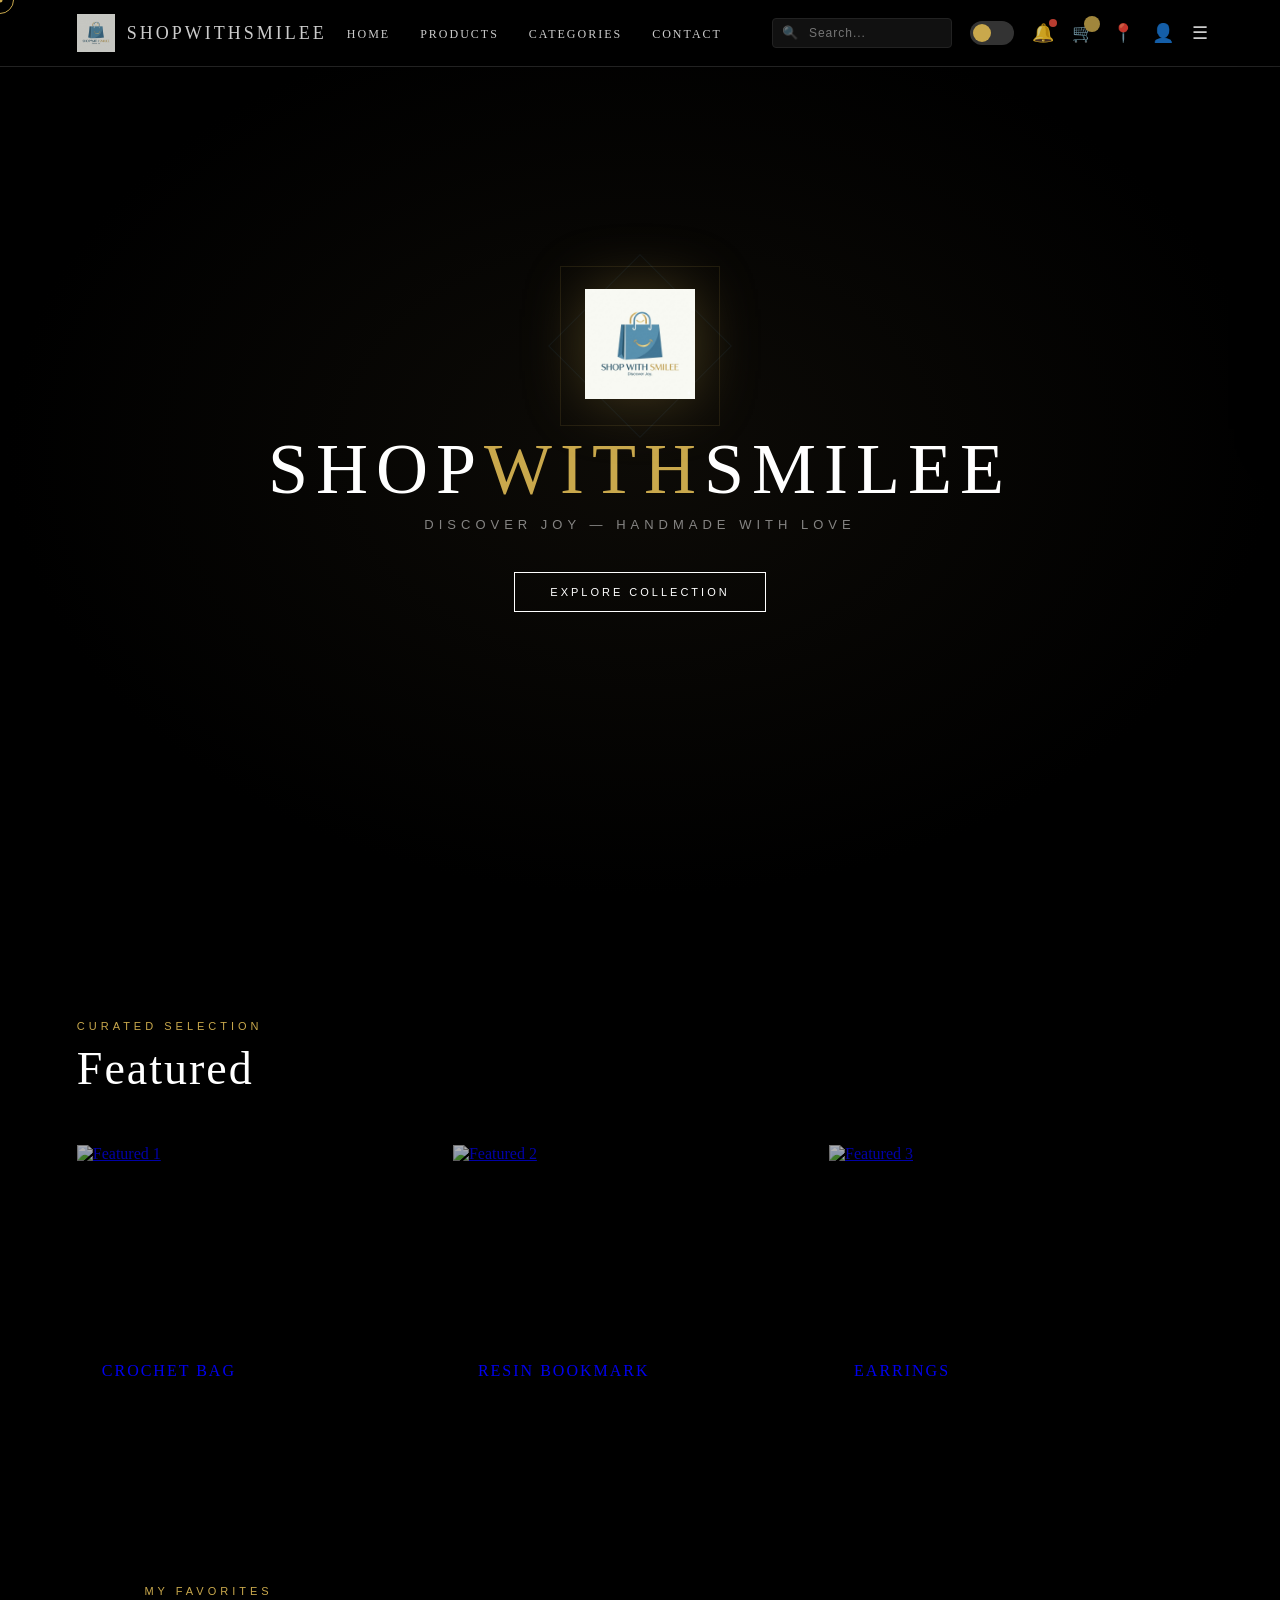
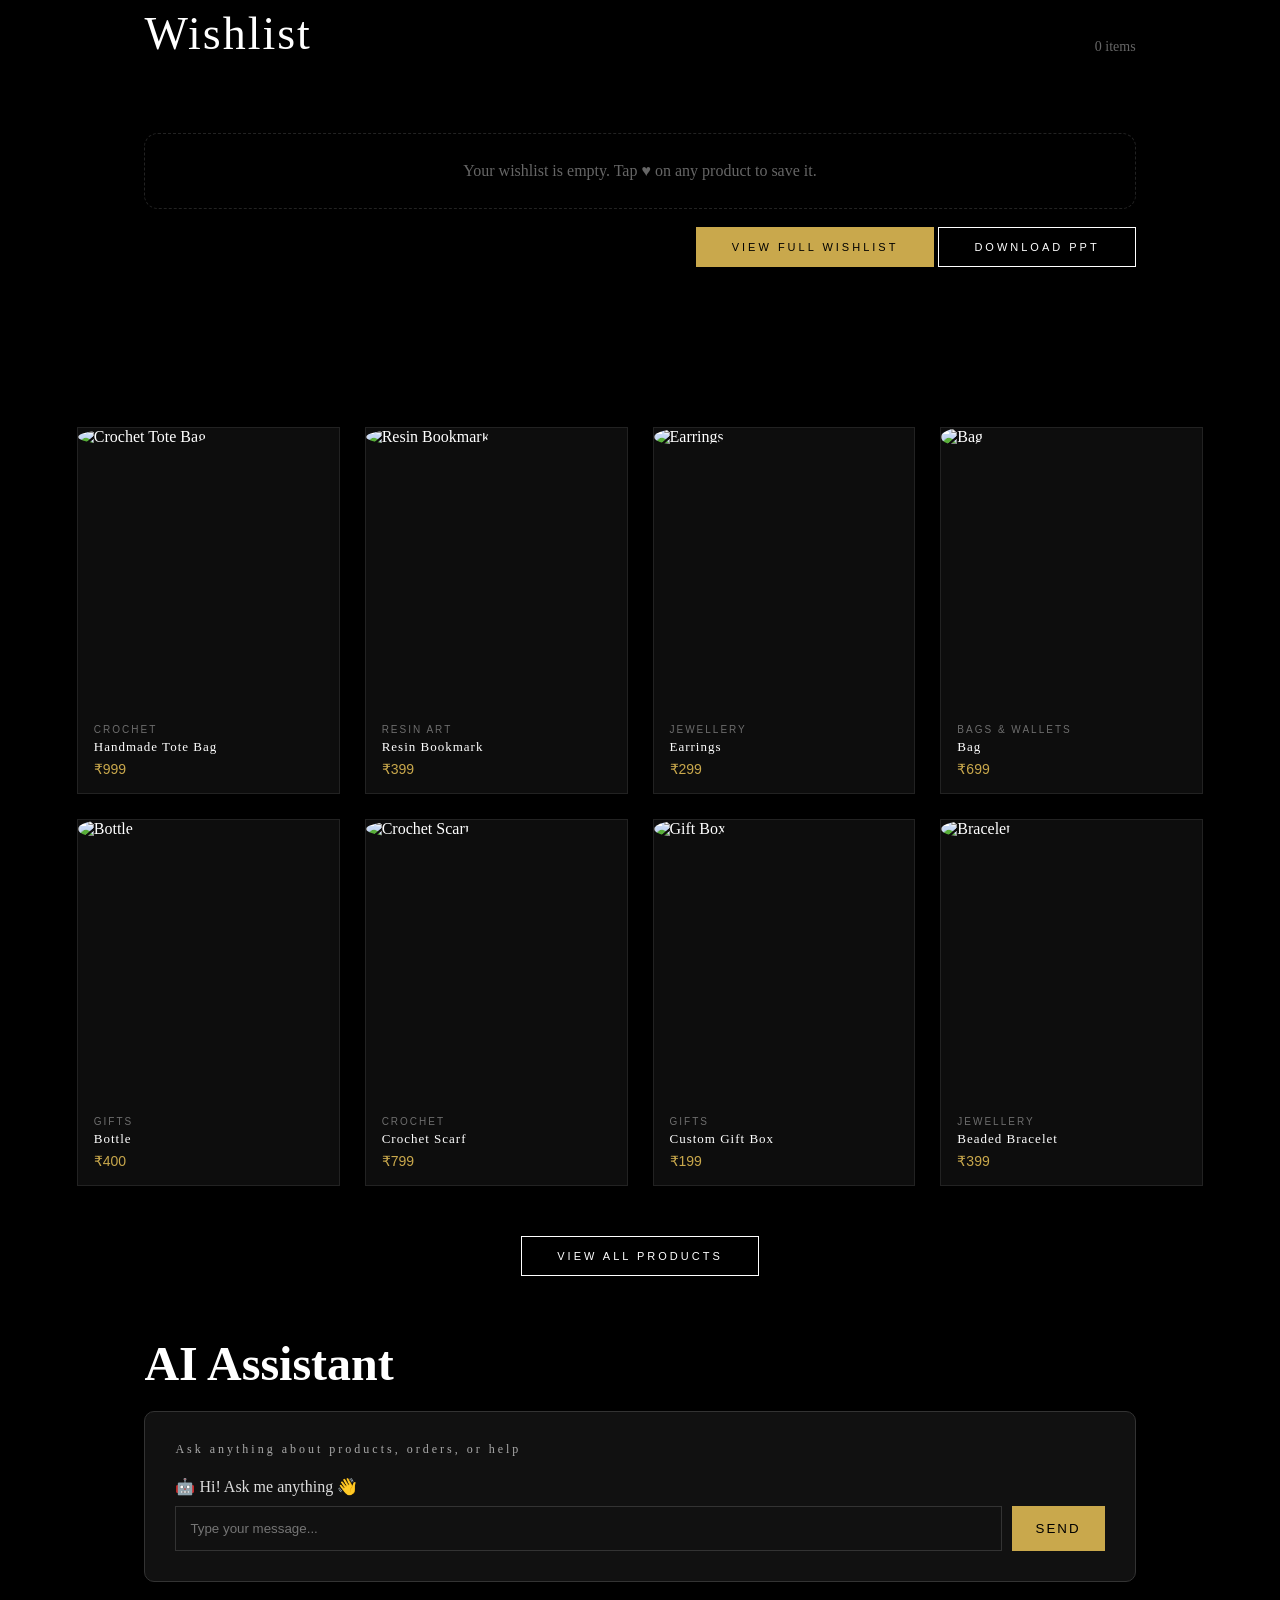
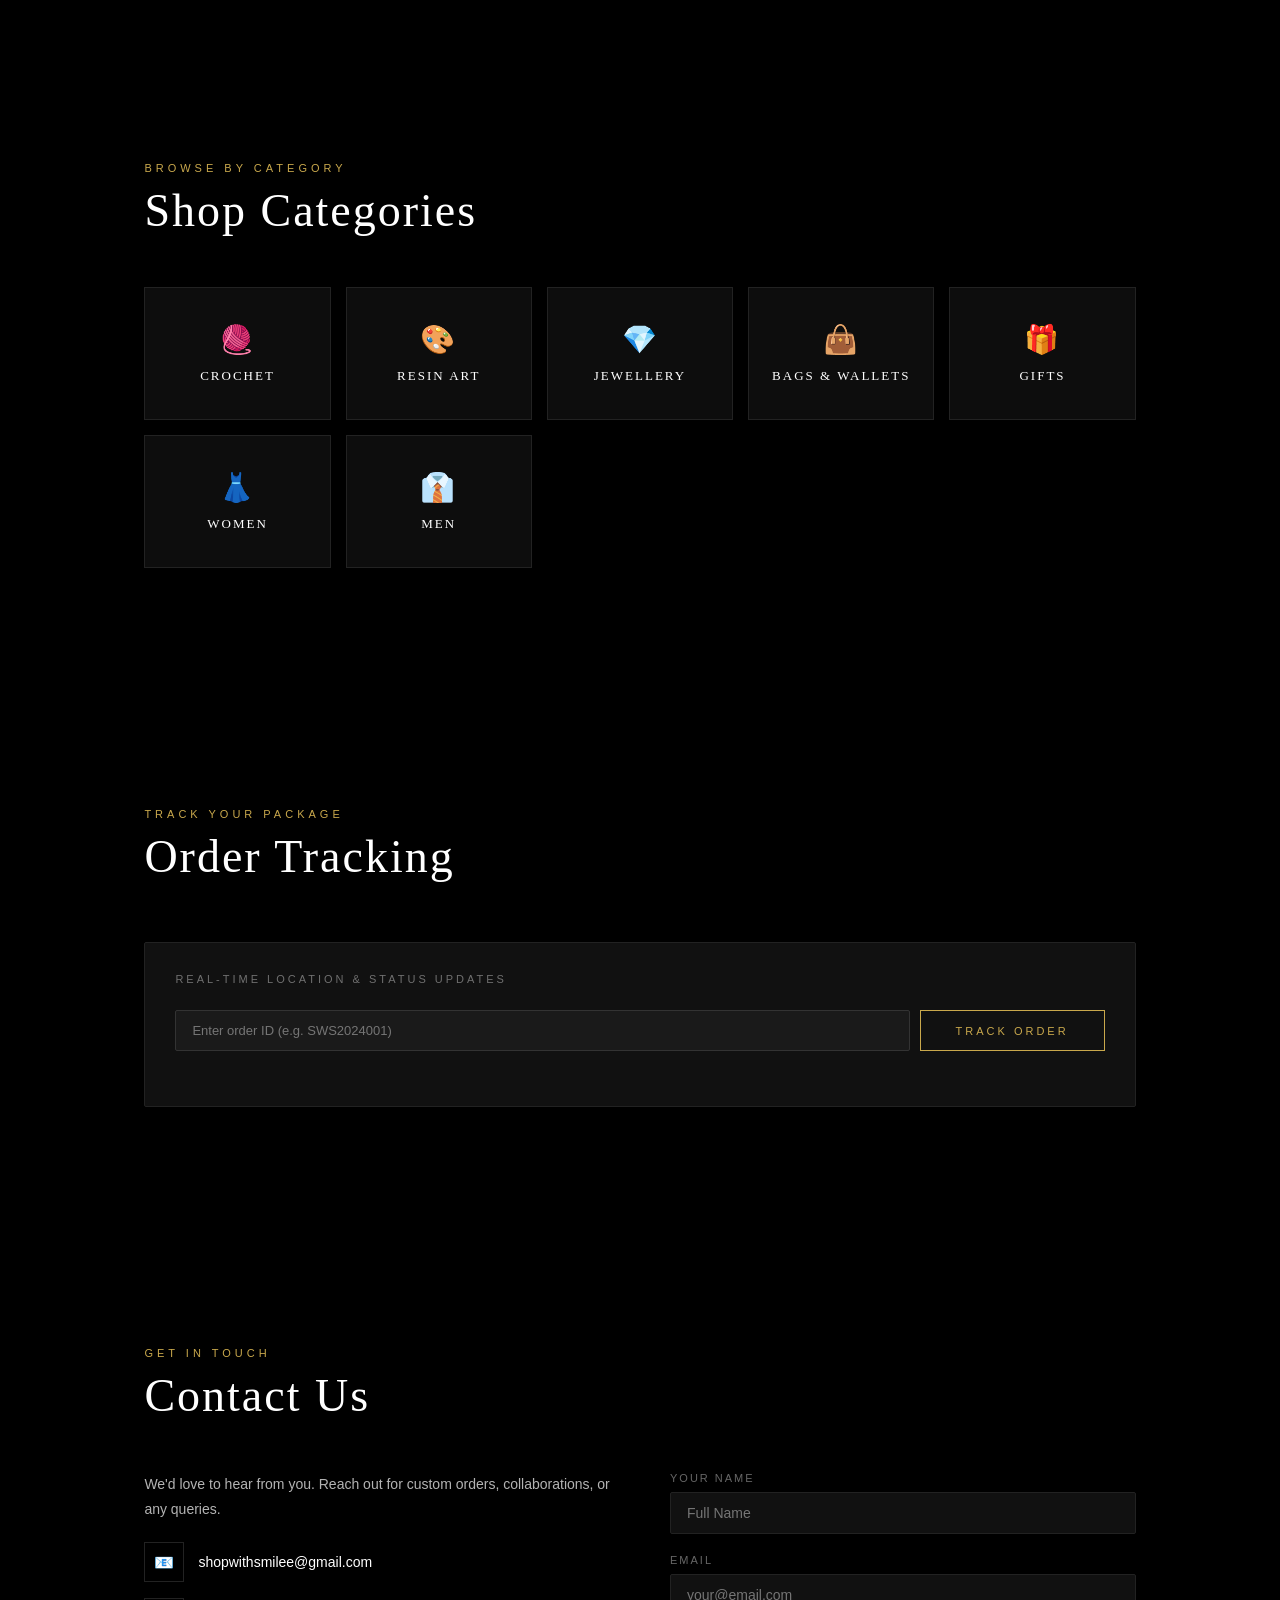
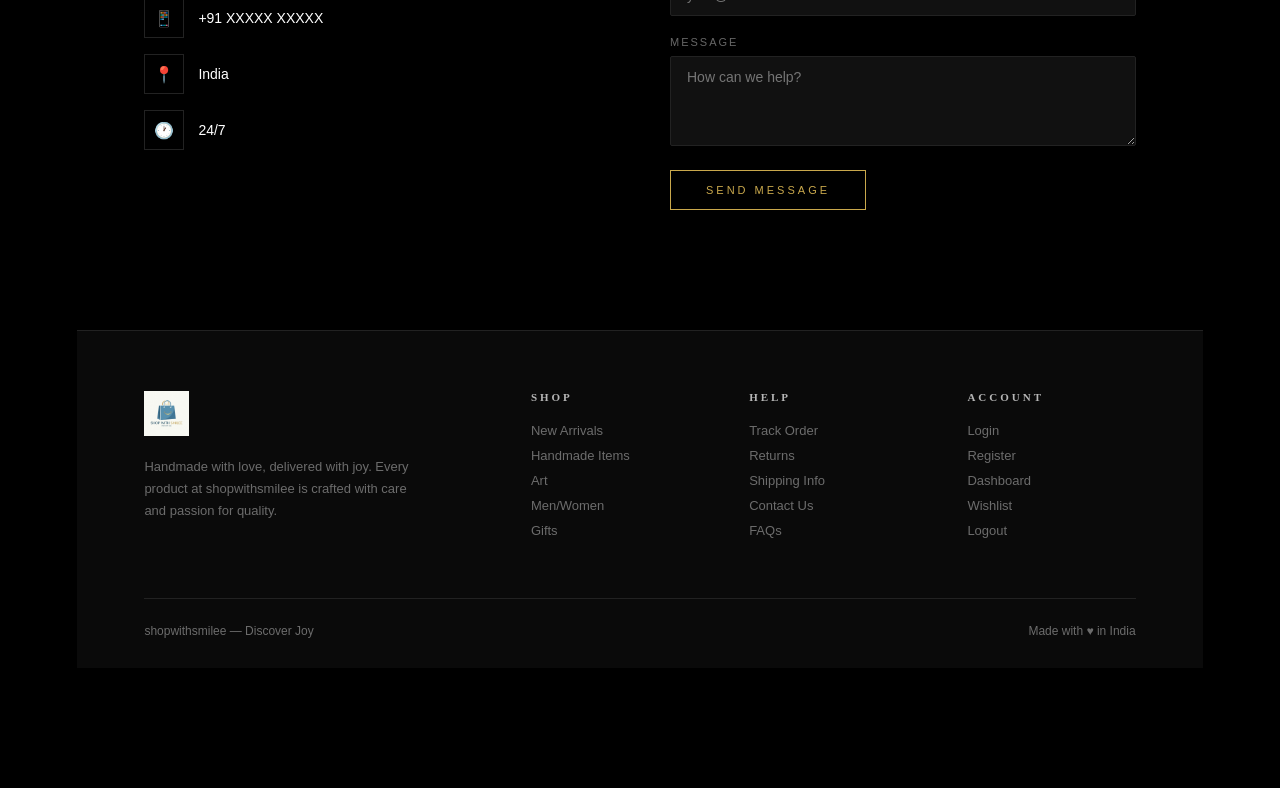
==== commit 2b526de7: "Update index.html" ====
--- a/index.html
+++ b/index.html
@@ -6,7 +6,6 @@
   <meta name="viewport" content="width=device-width, initial-scale=1.0">
   <title>shopwithsmilee — Discover Joy</title>
   <link rel="icon" href="logo.png" type="image/png">
-  <a href="shopwithsmilee_presentation.pptx" download class="btn"> Download PPT </a>
 
   <link rel="stylesheet" href="style.css">
   <style>
@@ -174,6 +173,8 @@
         <div class="wishlist-preview" id="wishlistPreview" style="margin-top:24px;"></div>
         <div style="margin-top:18px; text-align:right;">
           <a href="wishlist.html" class="btn btn-gold">View full wishlist</a>
+          <a href="shopwithsmilee_presentation.pptx" download class="btn"> Download PPT </a>
+
         </div>
       </section>
 
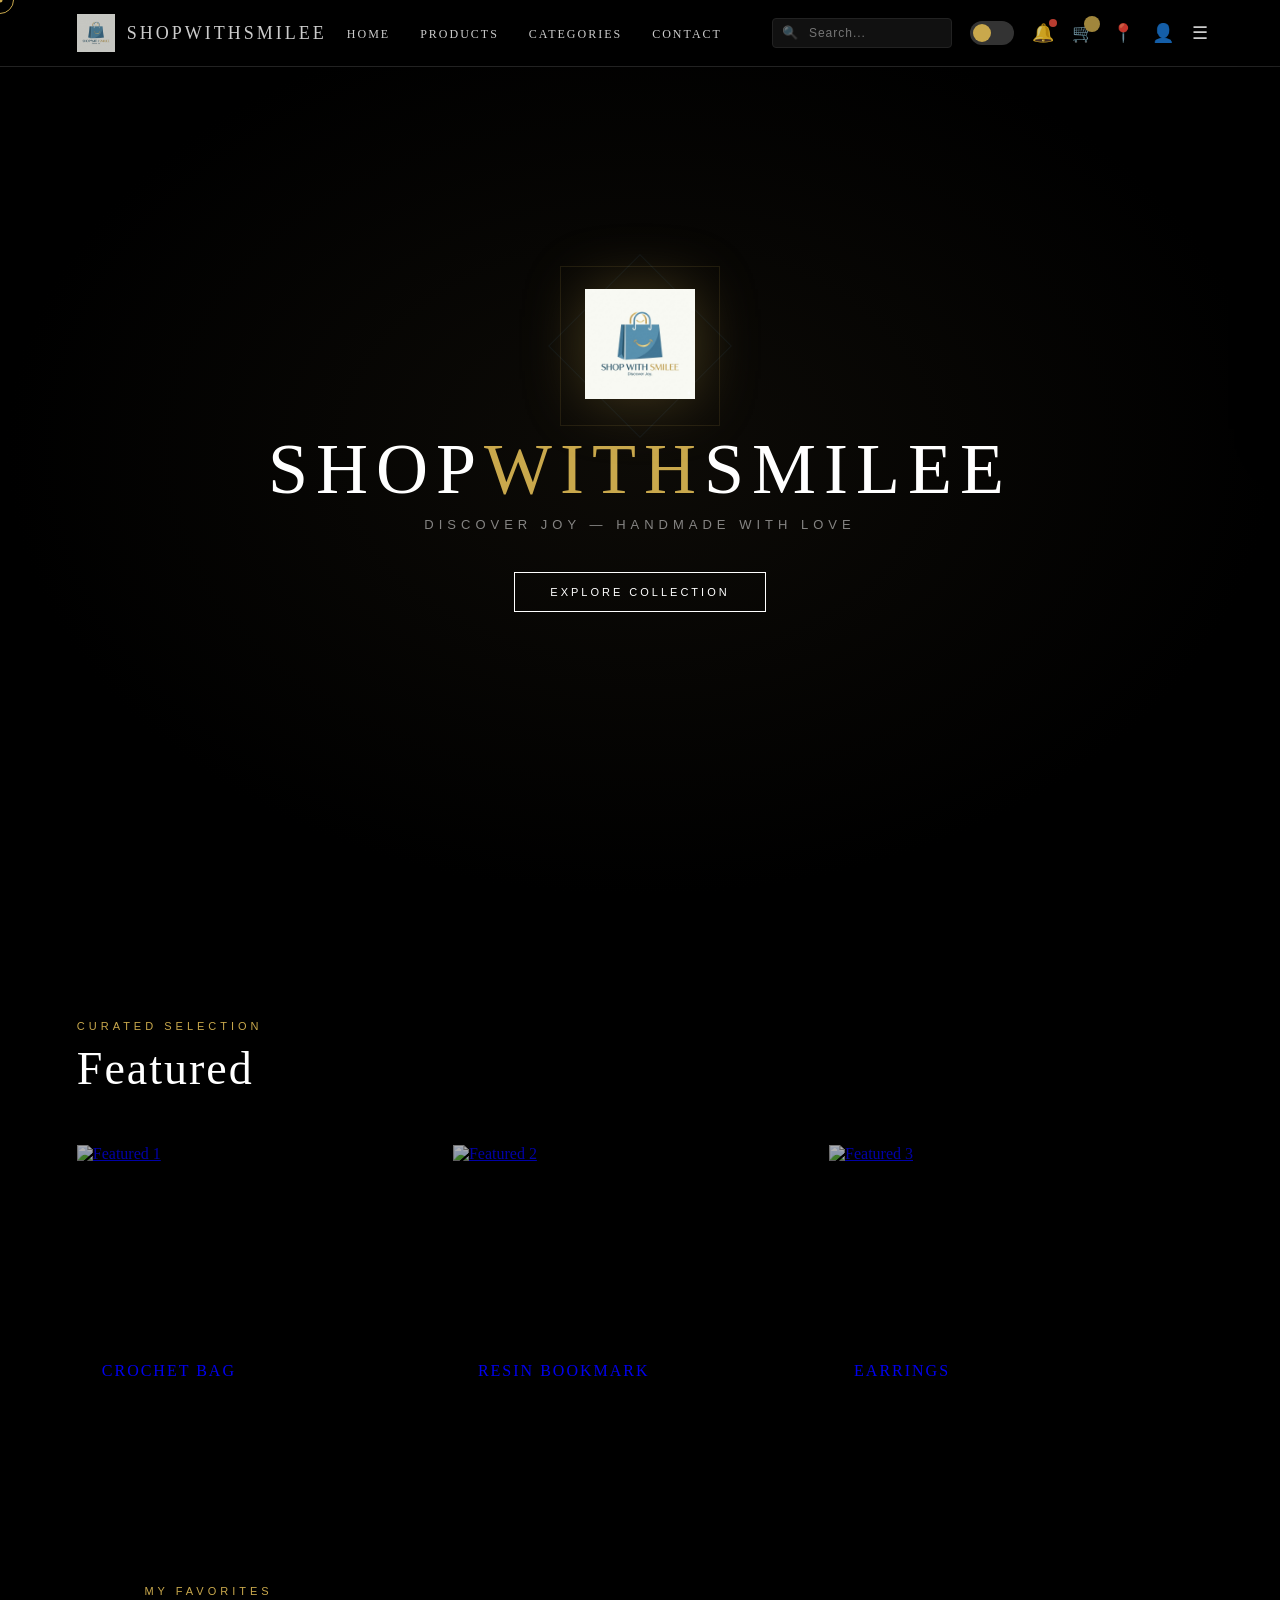
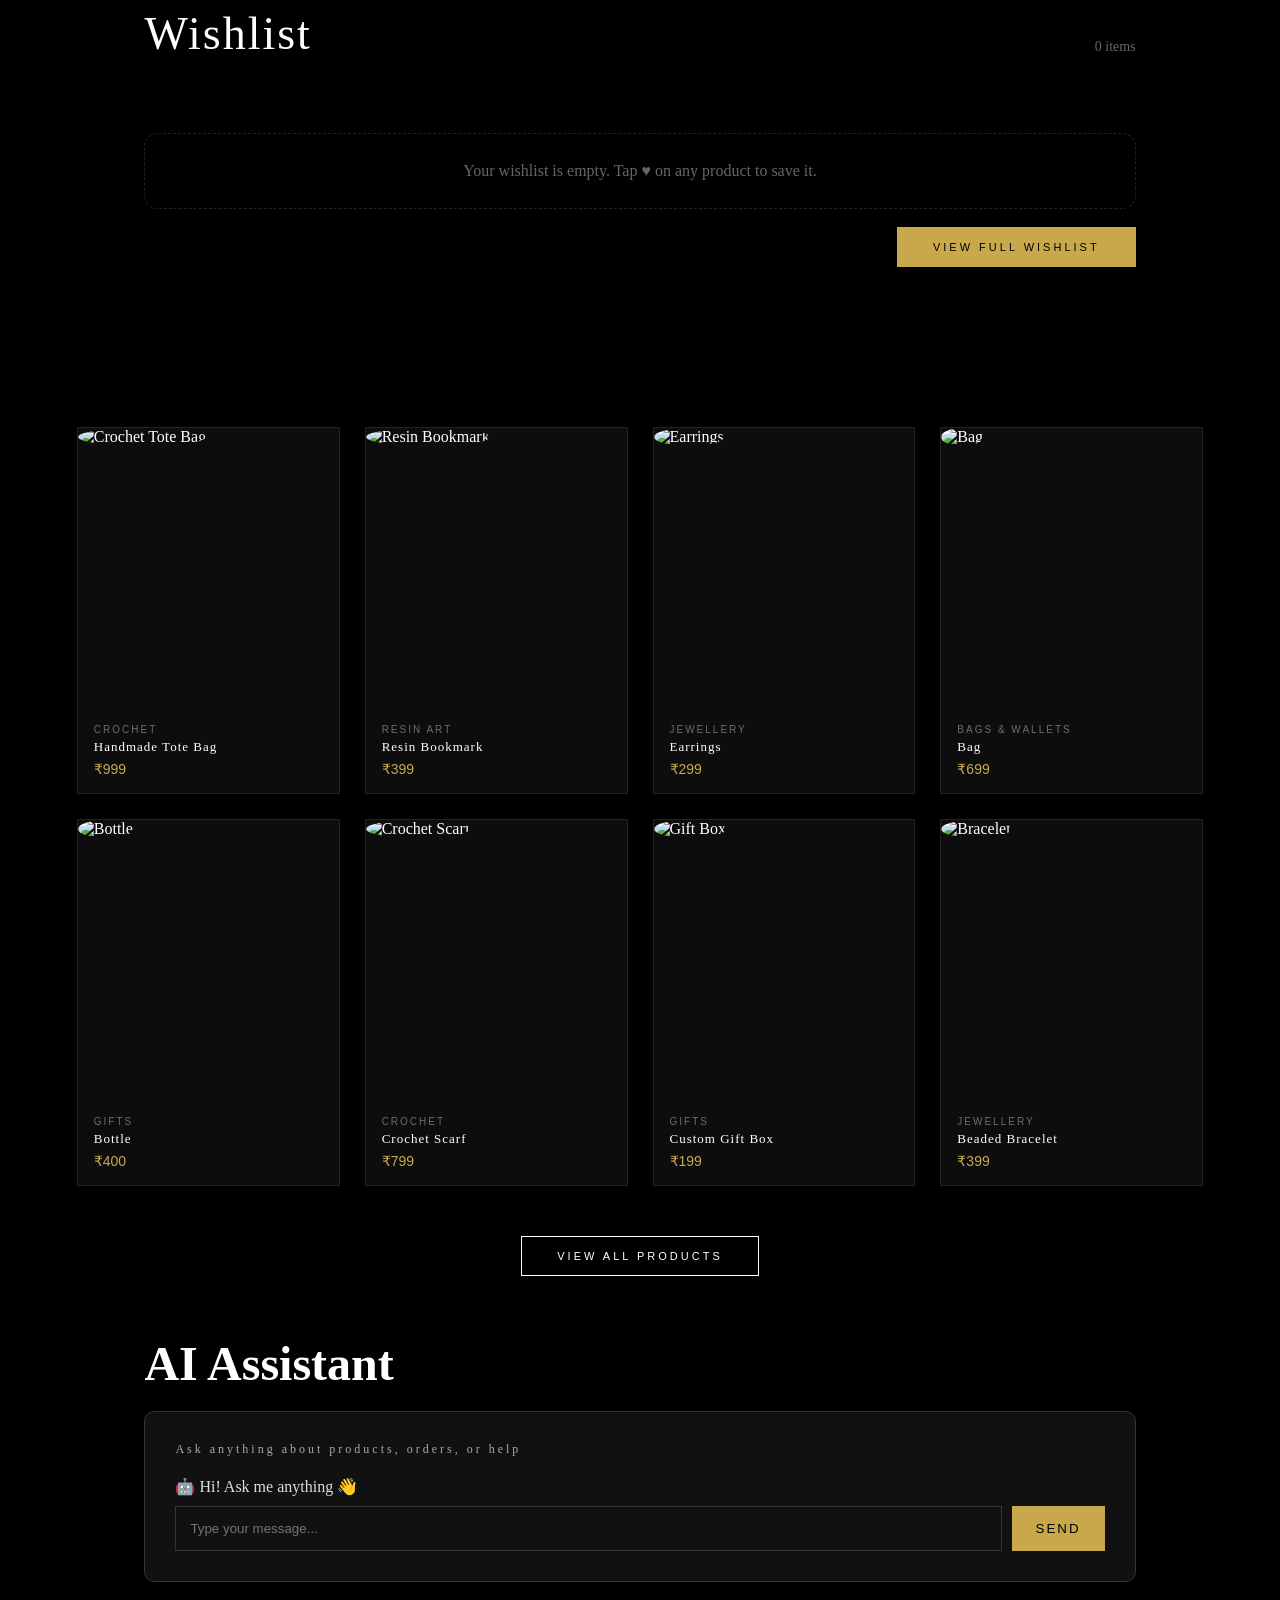
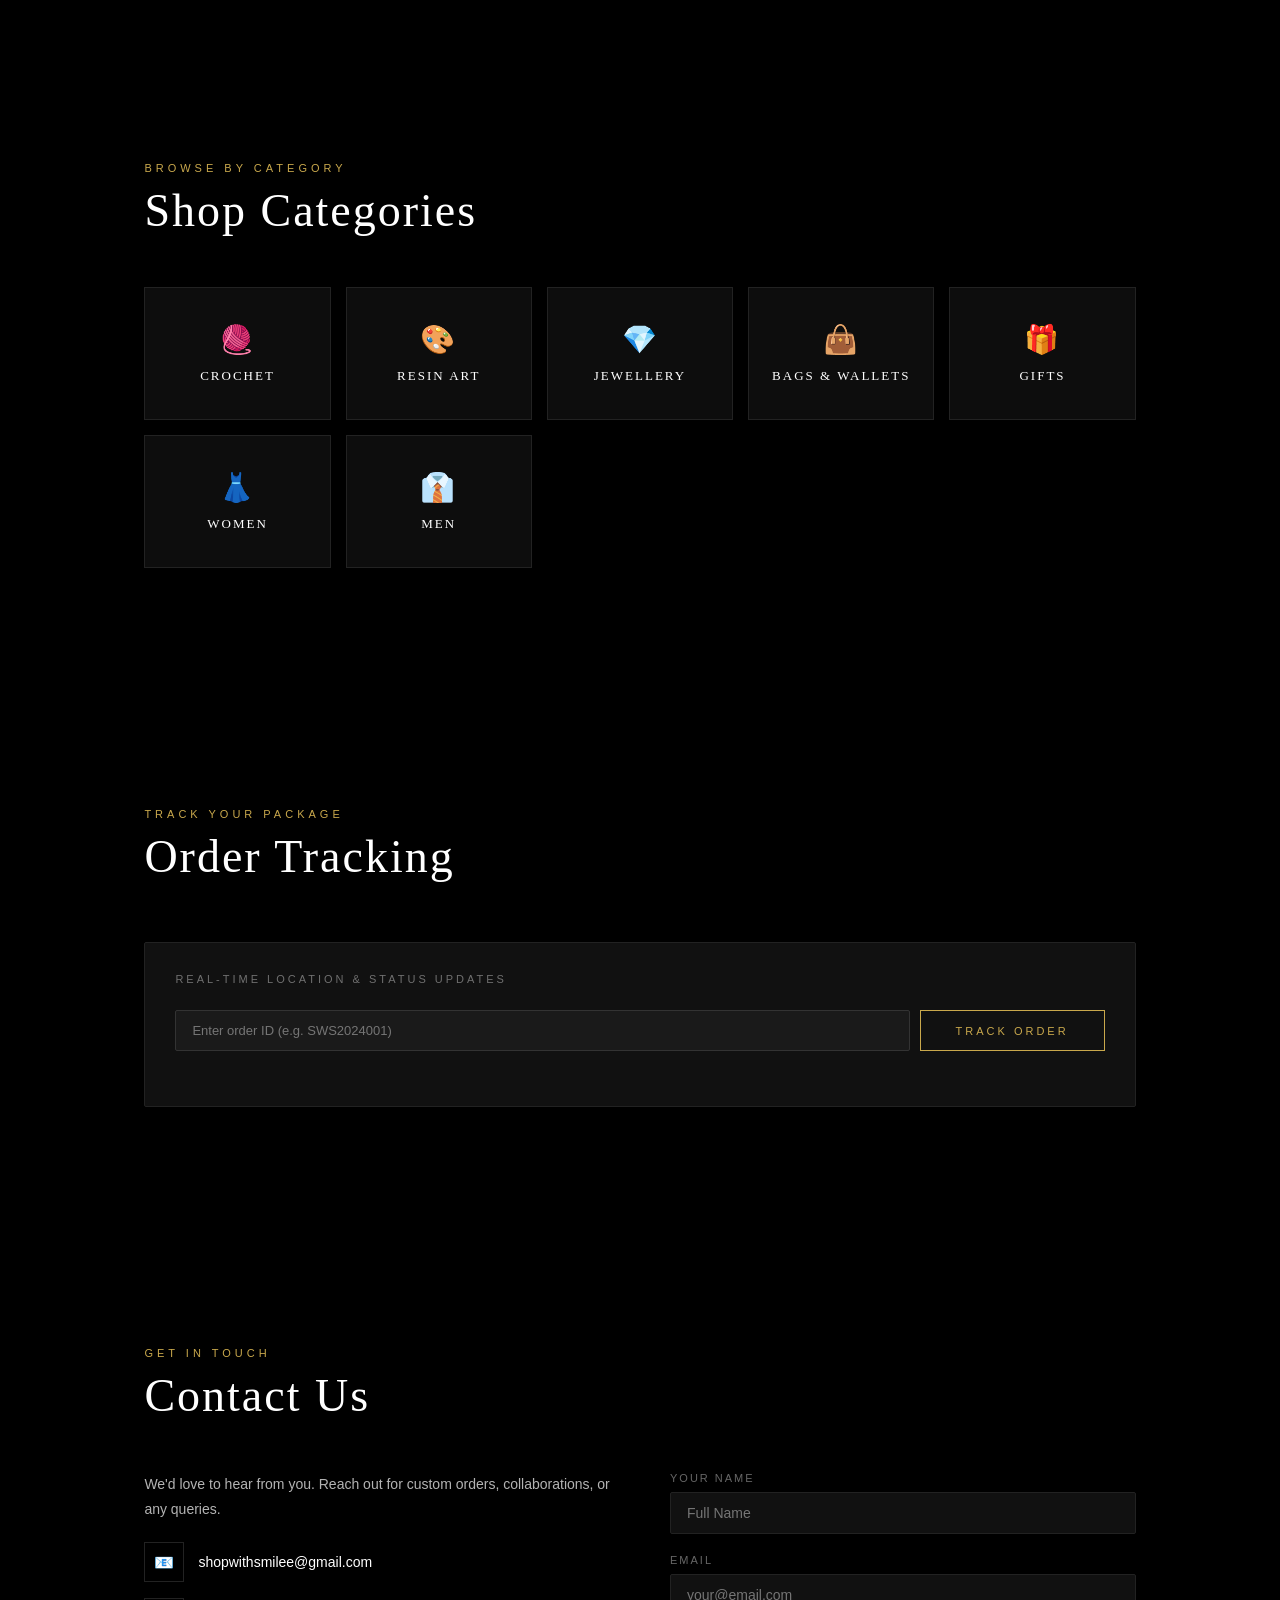
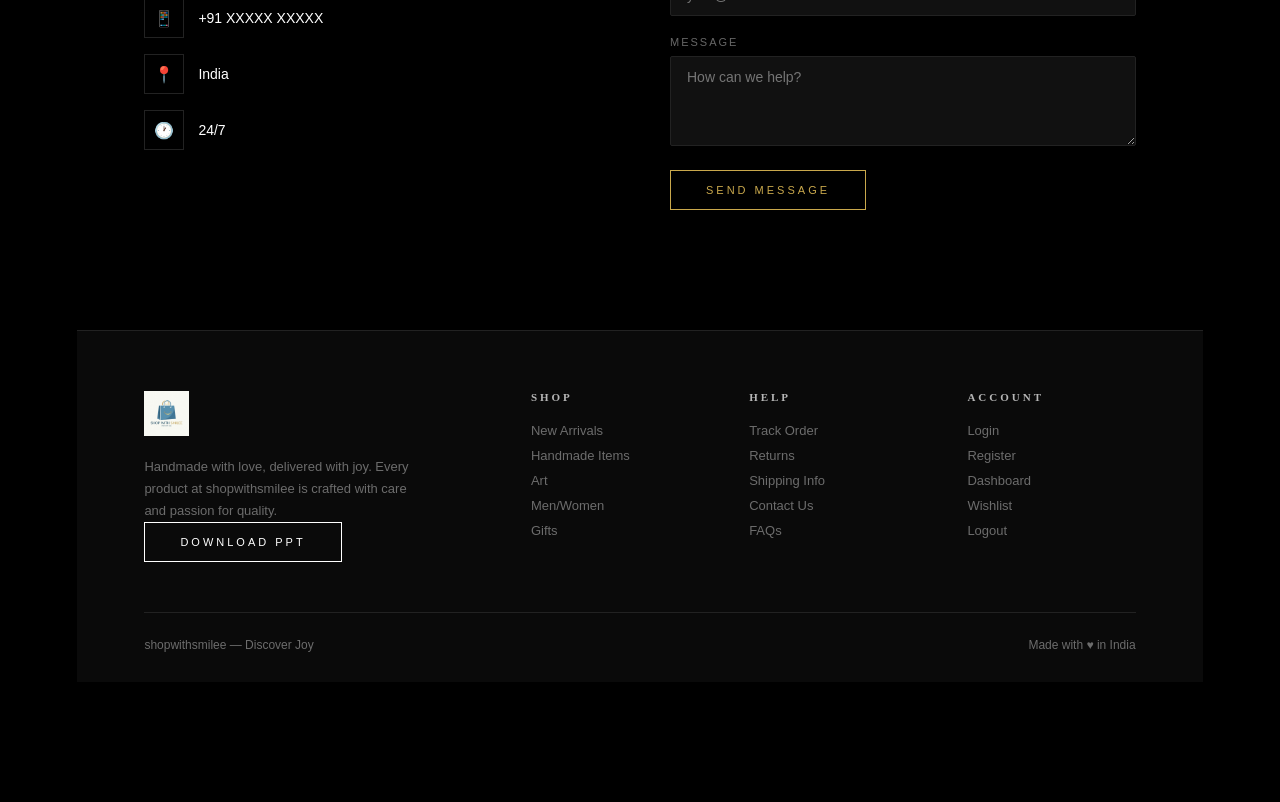
==== commit e1b0fbf0: "Update index.html" ====
--- a/index.html
+++ b/index.html
@@ -173,7 +173,6 @@
         <div class="wishlist-preview" id="wishlistPreview" style="margin-top:24px;"></div>
         <div style="margin-top:18px; text-align:right;">
           <a href="wishlist.html" class="btn btn-gold">View full wishlist</a>
-          <a href="shopwithsmilee_presentation.pptx" download class="btn"> Download PPT </a>
 
         </div>
       </section>
@@ -479,7 +478,8 @@
           <div class="footer-brand">
             <img src="logo.png" style="height:45px;">
             <p>Handmade with love, delivered with joy. Every product at shopwithsmilee is crafted with care and passion
-              for quality.</p>
+              for quality.</p> <a href="shopwithsmilee_presentation.pptx" download class="btn"> Download PPT </a>
+
           </div>
           <div class="footer-col">
             <h4>Shop</h4>
